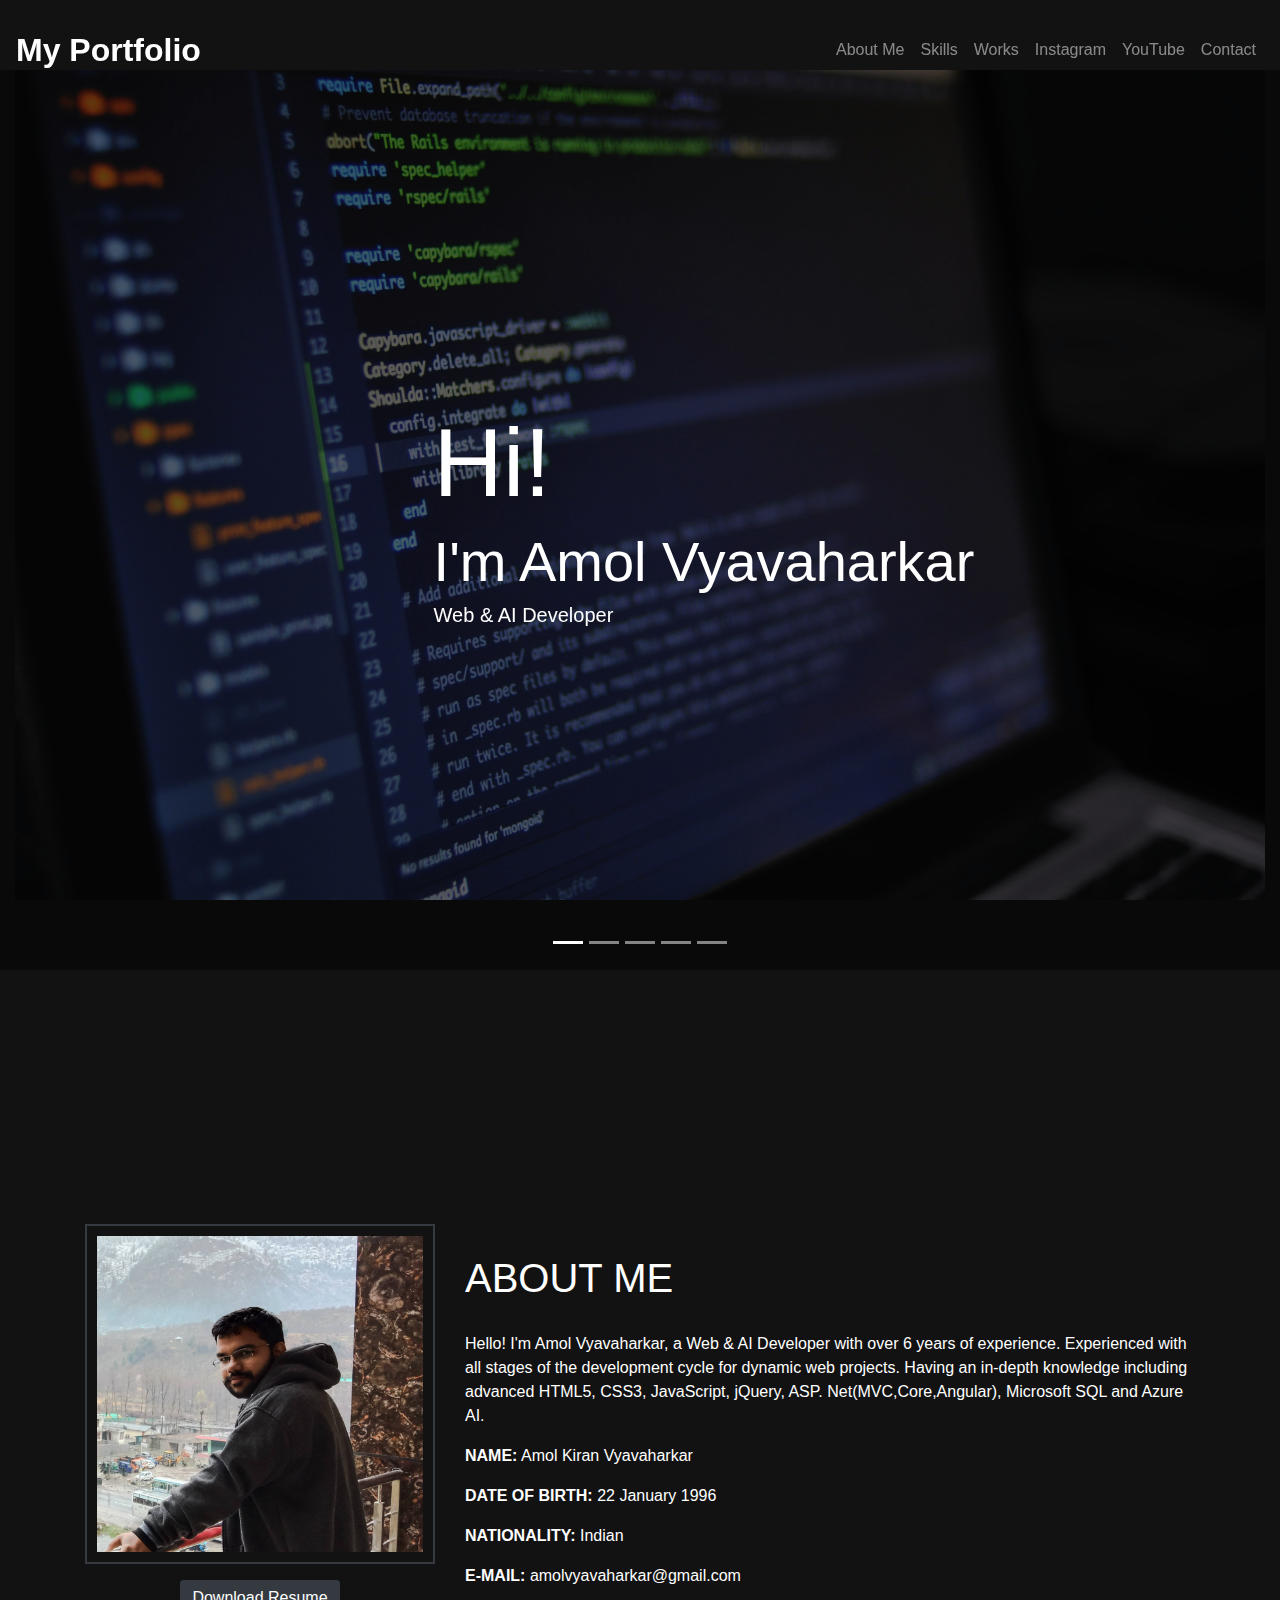
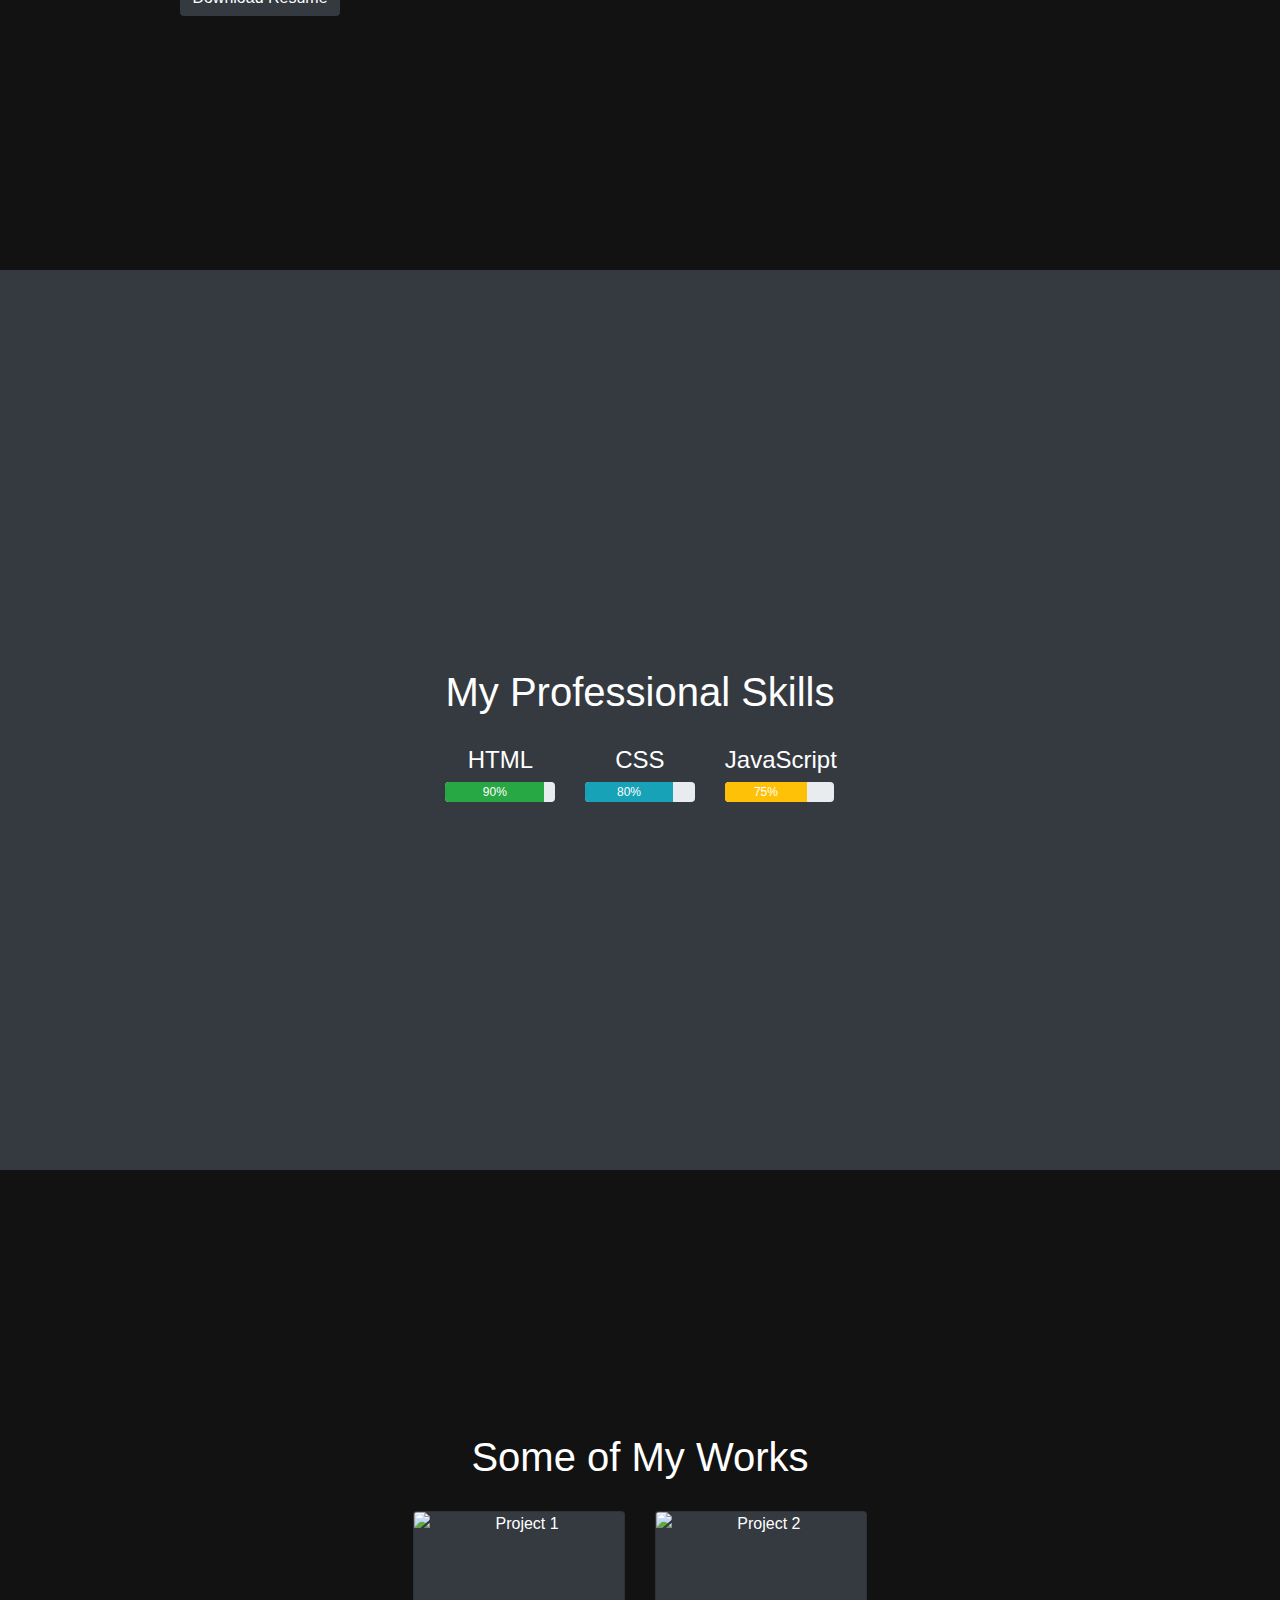
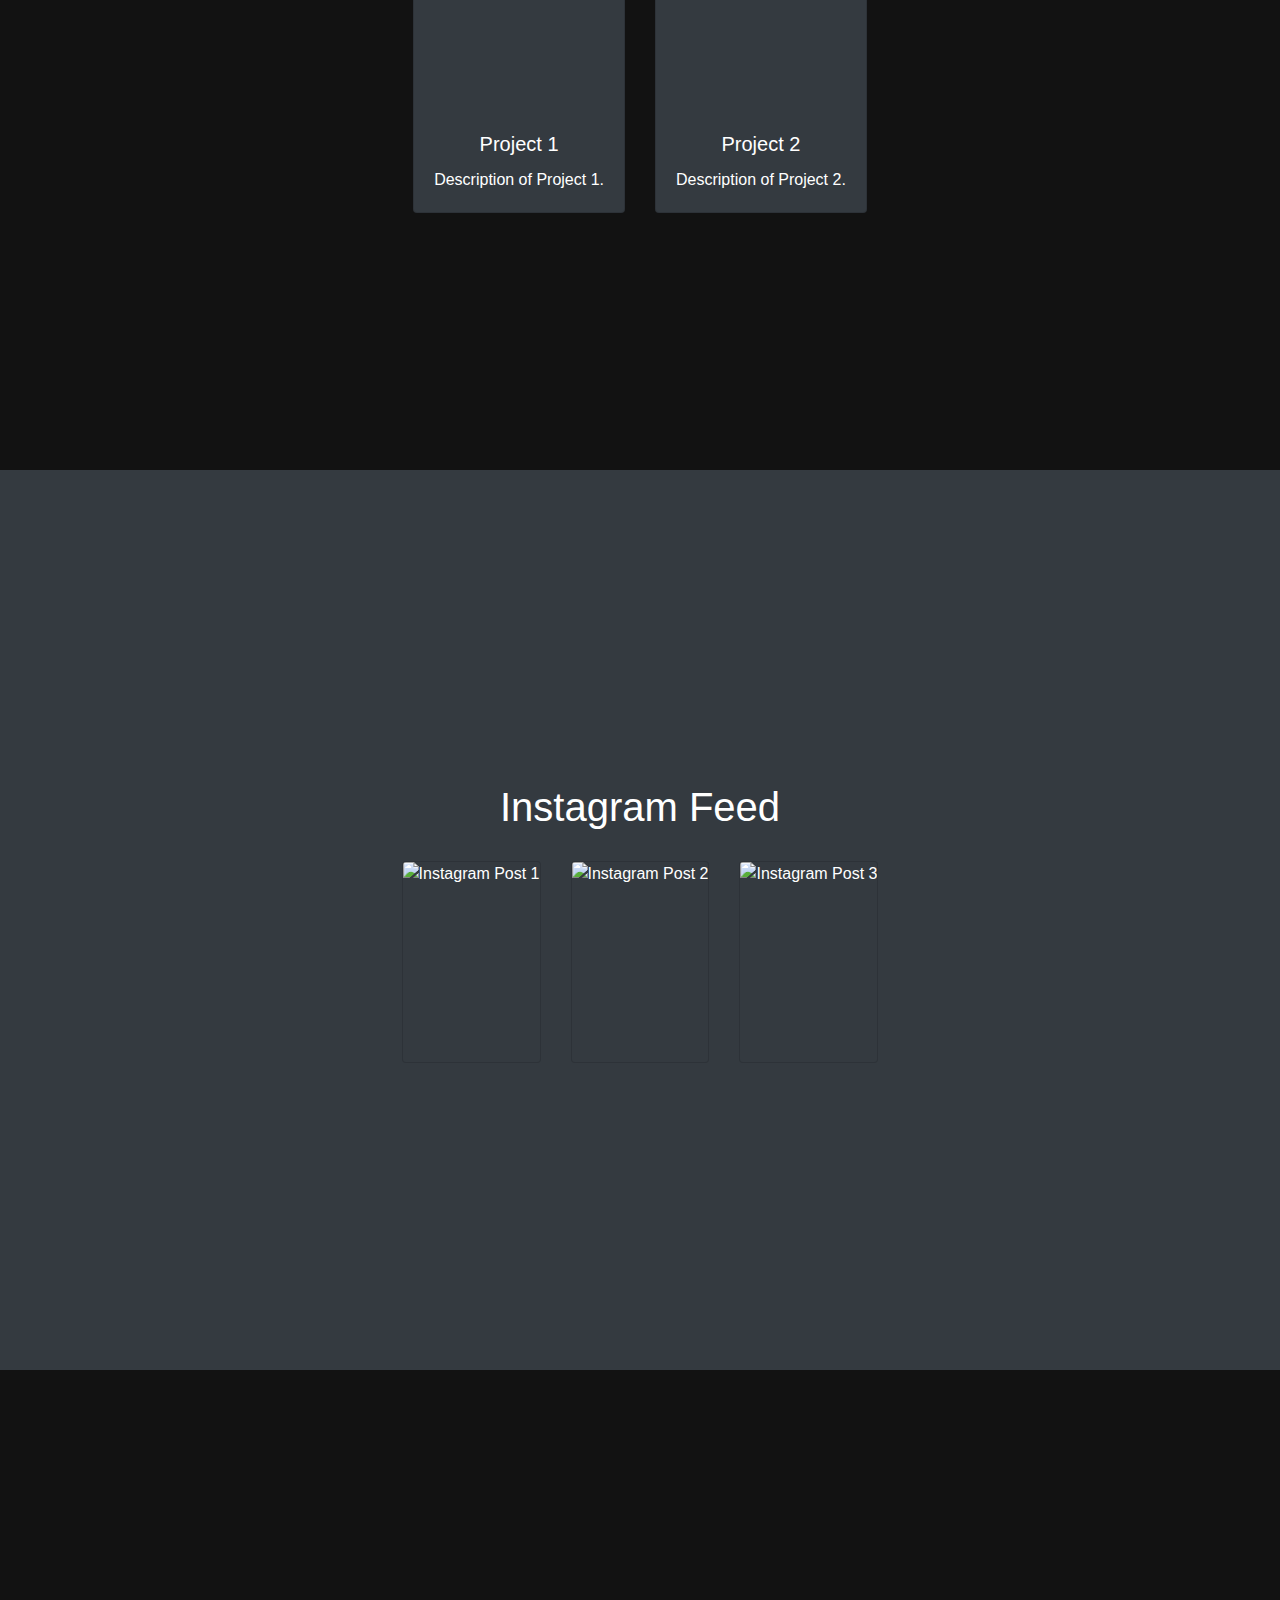
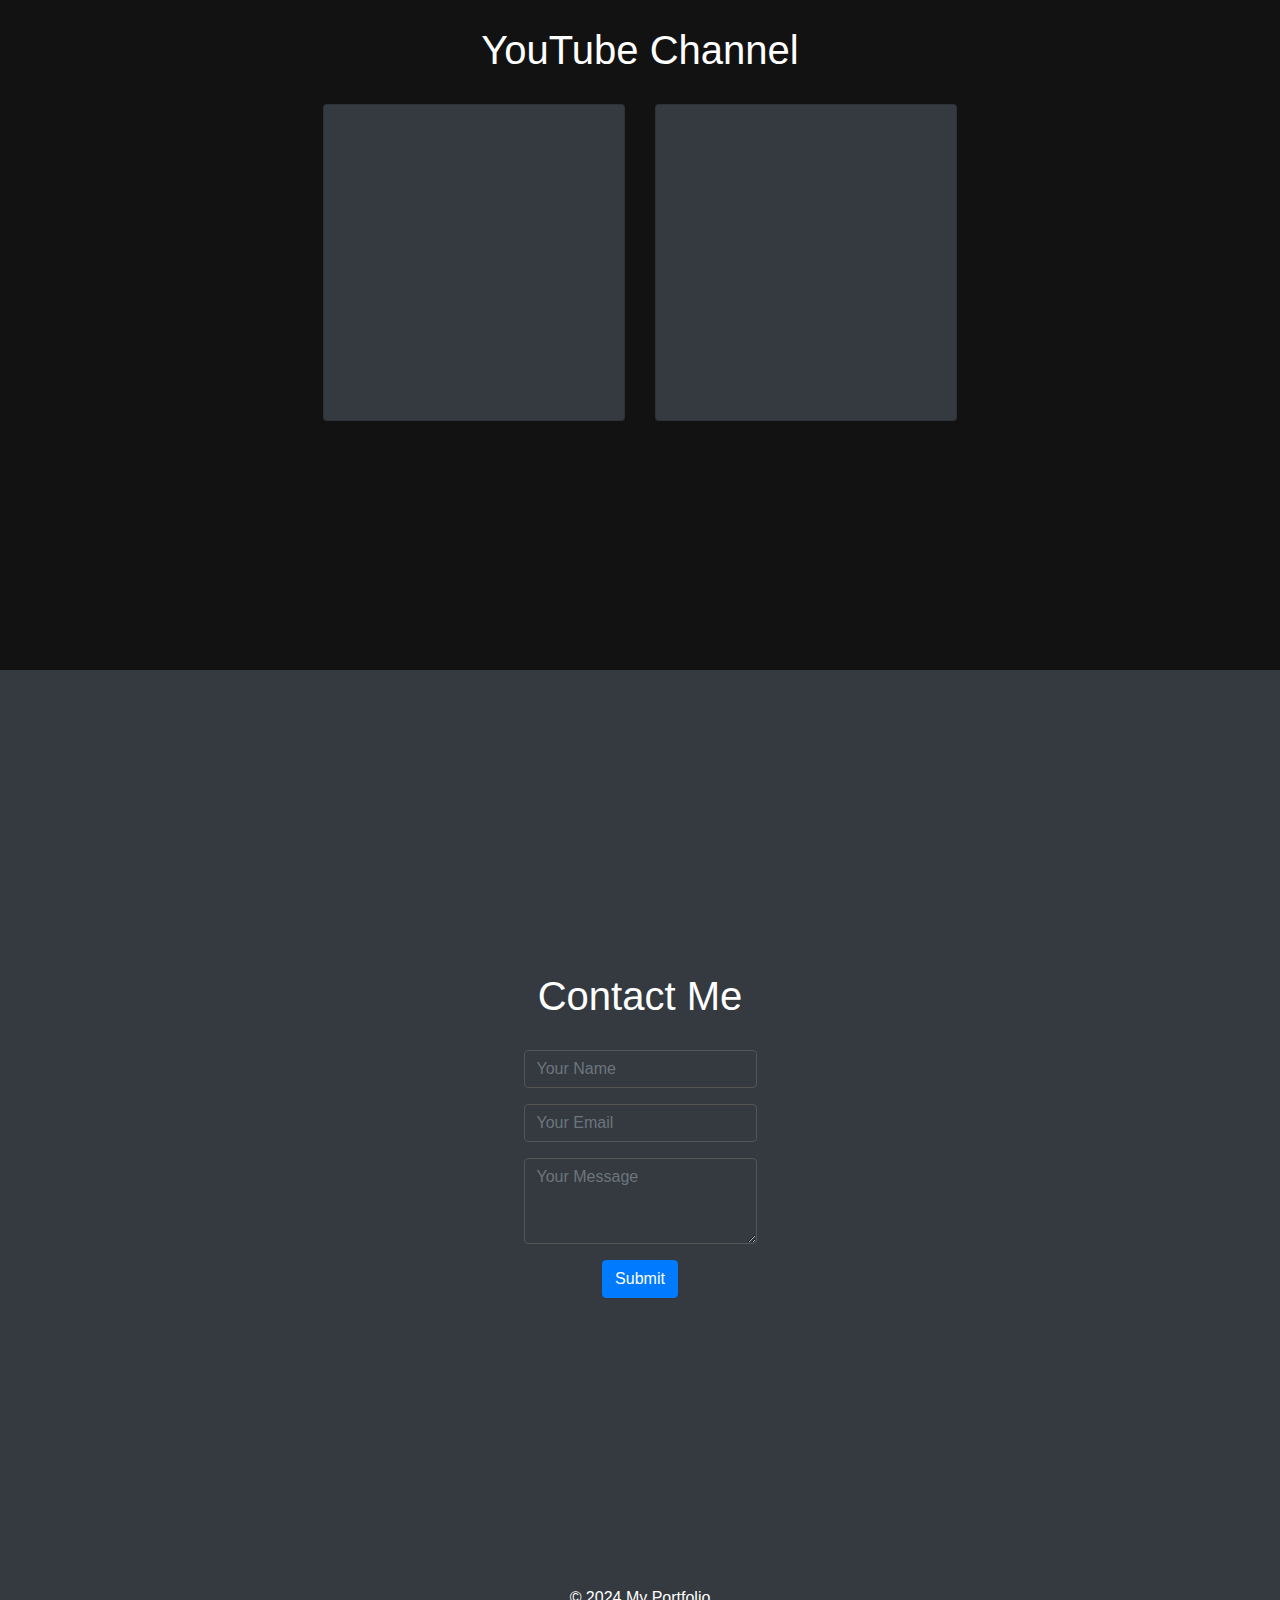
==== index.html @ ba63702b "portfolio init" ====
<!DOCTYPE html>
<html lang="en">
<head>
    <meta charset="UTF-8">
    <meta name="viewport" content="width=device-width, initial-scale=1.0">
    <title>Portfolio</title>
    <link rel="stylesheet" href="https://stackpath.bootstrapcdn.com/bootstrap/4.5.2/css/bootstrap.min.css">
    <link rel="stylesheet" href="css/styles.css">
</head>
<body>
    <nav id="navbar" class="navbar navbar-expand-lg navbar-dark fixed-top initial">
        <a class="navbar-brand initial" href="#">My Portfolio</a>
        <button class="navbar-toggler" type="button" data-toggle="collapse" data-target="#navbarNav" aria-controls="navbarNav" aria-expanded="false" aria-label="Toggle navigation">
            <span class="navbar-toggler-icon"></span>
        </button>
        <div class="collapse navbar-collapse" id="navbarNav">
            <ul class="navbar-nav ml-auto">
                <li class="nav-item"><a class="nav-link" href="#about">About Me</a></li>
                <li class="nav-item"><a class="nav-link" href="#skills">Skills</a></li>
                <li class="nav-item"><a class="nav-link" href="#works">Works</a></li>
                <li class="nav-item"><a class="nav-link" href="#instagram">Instagram</a></li>
                <li class="nav-item"><a class="nav-link" href="#youtube">YouTube</a></li>
                <li class="nav-item"><a class="nav-link" href="#contact">Contact</a></li>
            </ul>
        </div>
    </nav>

    <header class="container-fluid d-flex align-items-center text-center vh-100 position-relative">
        <div id="carouselExampleIndicators" class="carousel slide w-100 h-100" data-ride="carousel">
            <ol class="carousel-indicators">
                <li data-target="#carouselExampleIndicators" data-slide-to="0" class="active"></li>
                <li data-target="#carouselExampleIndicators" data-slide-to="1"></li>
                <li data-target="#carouselExampleIndicators" data-slide-to="2"></li>
                <li data-target="#carouselExampleIndicators" data-slide-to="3"></li>
                <li data-target="#carouselExampleIndicators" data-slide-to="4"></li>
            </ol>
            <div class="carousel-inner">
                <div class="carousel-item active">
                    <img src="images/carousel/tech-1.jpg" class="d-block w-100 h-100 zoom opaque" alt="Image 1">
                </div>
                <div class="carousel-item">
                    <img src="images/carousel/tech-2.jpg" class="d-block w-100 h-100 zoom opaque" alt="Image 2">
                </div>
                <div class="carousel-item">
                    <img src="images/carousel/tech-3.jpg" class="d-block w-100 h-100 zoom opaque" alt="Image 3">
                </div>
                <div class="carousel-item">
                    <img src="images/carousel/tech-4.jpg" class="d-block w-100 h-100 zoom opaque" alt="Image 4">
                </div>
                <div class="carousel-item">
                    <img src="images/carousel/tech-5.jpg" class="d-block w-100 h-100 zoom opaque" alt="Image 5">
                </div>
            </div>
        </div>
        <div class="overlay">
            <div class="text-left mx-auto">
                <h1 class="display-1">Hi!</h1>
                <h2 class="display-4">I'm Amol Vyavaharkar</h2>
                <h3 class="lead">Web & AI Developer</h3>
            </div>
        </div>
    </header>

    <section id="about" class="container-fluid d-flex align-items-center text-center vh-100">
        <div class="container d-flex align-items-center">
            <div class="row">
                <div class="col-md-4 text-center">
                    <div class="profile-img">
                        <img src="images/amol.jpg" alt="Profile Image" class="img-fluid">
                    </div><br>
                    <a href="#" class="btn btn-primary mt-3">Download Resume</a>
                </div>
                <div class="col-md-8">
                    <h2 class="section-title text-left">ABOUT ME</h2>
                    <p class="text-left">Hello! I'm Amol Vyavaharkar, a Web & AI Developer with over 6 years of experience. Experienced with all stages of the development cycle for dynamic web projects. Having an in-depth knowledge including advanced HTML5, CSS3, JavaScript, jQuery, ASP. Net(MVC,Core,Angular), Microsoft SQL and Azure AI.</p>
                    <div class="text-left">
                        <p><strong>NAME:</strong> Amol Kiran Vyavaharkar</p>
                        <p><strong>DATE OF BIRTH:</strong> 22 January 1996</p>
                        <p><strong>NATIONALITY:</strong> Indian</p>
                        <p><strong>E-MAIL:</strong> amolvyavaharkar@gmail.com</p>
                    </div>
                </div>
            </div>
        </div>
    </section>

    <section id="skills" class="container-fluid d-flex align-items-center text-center vh-100 bg-dark text-white">
        <div class="mx-auto">
            <h2 class="section-title">My Professional Skills</h2>
            <div class="row">
                <div class="col-md-4">
                    <h4>HTML</h4>
                    <div class="progress">
                        <div class="progress-bar bg-success" role="progressbar" style="width: 90%;" aria-valuenow="90" aria-valuemin="0" aria-valuemax="100">90%</div>
                    </div>
                </div>
                <div class="col-md-4">
                    <h4>CSS</h4>
                    <div class="progress">
                        <div class="progress-bar bg-info" role="progressbar" style="width: 80%;" aria-valuenow="80" aria-valuemin="0" aria-valuemax="100">80%</div>
                    </div>
                </div>
                <div class="col-md-4">
                    <h4>JavaScript</h4>
                    <div class="progress">
                        <div class="progress-bar bg-warning" role="progressbar" style="width: 75%;" aria-valuenow="75" aria-valuemin="0" aria-valuemax="100">75%</div>
                    </div>
                </div>
            </div>
        </div>
    </section>

    <section id="works" class="container-fluid d-flex align-items-center text-center vh-100">
        <div class="mx-auto">
            <h2 class="section-title">Some of My Works</h2>
            <div class="row">
                <div class="col-md-6">
                    <div class="card bg-dark text-white mb-4">
                        <img src="project1.jpg" class="card-img-top" alt="Project 1">
                        <div class="card-body">
                            <h5 class="card-title">Project 1</h5>
                            <p class="card-text">Description of Project 1.</p>
                        </div>
                    </div>
                </div>
                <div class="col-md-6">
                    <div class="card bg-dark text-white mb-4">
                        <img src="project2.jpg" class="card-img-top" alt="Project 2">
                        <div class="card-body">
                            <h5 class="card-title">Project 2</h5>
                            <p class="card-text">Description of Project 2.</p>
                        </div>
                    </div>
                </div>
            </div>
        </div>
    </section>

    <section id="instagram" class="container-fluid d-flex align-items-center text-center vh-100 bg-dark text-white">
        <div class="mx-auto">
            <h2 class="section-title">Instagram Feed</h2>
            <div class="row">
                <div class="col-md-4">
                    <div class="card bg-dark text-white mb-4">
                        <img src="instagram1.jpg" class="card-img-top" alt="Instagram Post 1">
                    </div>
                </div>
                <div class="col-md-4">
                    <div class="card bg-dark text-white mb-4">
                        <img src="instagram2.jpg" class="card-img-top" alt="Instagram Post 2">
                    </div>
                </div>
                <div class="col-md-4">
                    <div class="card bg-dark text-white mb-4">
                        <img src="instagram3.jpg" class="card-img-top" alt="Instagram Post 3">
                    </div>
                </div>
            </div>
        </div>
    </section>

    <section id="youtube" class="container-fluid d-flex align-items-center text-center vh-100">
        <div class="mx-auto">
            <h2 class="section-title">YouTube Channel</h2>
            <div class="row">
                <div class="col-md-6">
                    <div class="card bg-dark text-white mb-4">
                        <iframe width="100%" height="315" src="https://www.youtube.com/embed/videoid1" frameborder="0" allowfullscreen></iframe>
                    </div>
                </div>
                <div class="col-md-6">
                    <div class="card bg-dark text-white mb-4">
                        <iframe width="100%" height="315" src="https://www.youtube.com/embed/videoid2" frameborder="0" allowfullscreen></iframe>
                    </div>
                </div>
            </div>
        </div>
    </section>

    <section id="contact" class="container-fluid d-flex align-items-center text-center vh-100 bg-dark text-white">
        <div class="mx-auto">
            <h2 class="section-title">Contact Me</h2>
            <form id="contact-form">
                <div class="form-group">
                    <input type="text" class="form-control bg-dark text-white" id="name" placeholder="Your Name" required>
                </div>
                <div class="form-group">
                    <input type="email" class="form-control bg-dark text-white" id="email" placeholder="Your Email" required>
                </div>
                <div class="form-group">
                    <textarea class="form-control bg-dark text-white" id="message" rows="3" placeholder="Your Message" required></textarea>
                </div>
                <button type="submit" class="btn btn-primary">Submit</button>
            </form>
        </div>
    </section>

    <footer class="text-center py-3 bg-dark text-white">
        &copy; 2024 My Portfolio
    </footer>

    <script src="https://code.jquery.com/jquery-3.5.1.min.js"></script>
    <script src="https://cdn.jsdelivr.net/npm/@popperjs/core@2.5.3/dist/umd/popper.min.js"></script>
    <script src="https://stackpath.bootstrapcdn.com/bootstrap/4.5.2/js/bootstrap.min.js"></script>
    <script src="scripts/scripts.js"></script>
</body>
</html>
---- css/styles.css ----
body {
    font-family: 'Segoe UI', Tahoma, Geneva, Verdana, sans-serif;
    background-color: #121212;
    color: #ffffff;
    margin-top: 70px; /* offset for fixed navbar */
}

.navbar {
    transition: all 0.5s ease;
}

.navbar-brand {
    font-weight: bold;
    transition: all 0.5s ease;
}

.section-title {
    margin-top: 30px;
    margin-bottom: 30px;
    font-size: 2.5em;
}

header {
    position: relative;
    overflow: hidden;
}

.carousel-inner {
    height: 100%;
}

.carousel-item img {
    height: 100%;
    object-fit: cover;
    opacity: 0.8; /* Make the images opaque */
}

.overlay {
    background: rgba(0, 0, 0, 0.5);
    width: 100%;
    height: 100%;
    position: absolute;
    top: 0;
    left: 0;
    display: flex;
    justify-content: center;
    align-items: center;
    padding-left: 10%;
}

.overlay .text-left {
    text-align: left;
}

.zoom {
    animation: zoom 10s infinite;
}

@keyframes zoom {
    0% {
        transform: scale(1);
    }
    50% {
        transform: scale(1.1);
    }
    100% {
        transform: scale(1);
    }
}

.progress {
    height: 20px;
}

.card {
    margin-bottom: 20px;
}

.card-img-top {
    height: 200px;
    object-fit: cover;
}

.form-control {
    border: 1px solid #555;
}

footer {
    background-color: #000000;
}

@media (max-width: 768px) {
    .section-title {
        font-size: 2em;
    }

    header {
        padding: 4rem 1rem;
    }

    .card-img-top {
        height: auto;
    }

    .carousel-item img {
        height: auto;
    }

    .overlay {
        padding-left: 5%;
    }

    .overlay .text-left {
        text-align: center;
    }
}

/* Initial state of the navbar */
.navbar.initial {
    background-color: transparent;
    height: 100px;
}

/* Scrolled state of the navbar */
.navbar.scrolled {
    background-color: black;
    height: 56px;
}

.navbar-brand.initial {
    font-size: 2rem;
}

.navbar-brand.scrolled {
    font-size: 1.25rem;
}

/* About me section */
#about .profile-img {
    border: 2px solid #343a40; /* Green border */
    padding: 10px;
    display: inline-block;
}

#about .profile-img img {
    /* border-radius: 50%; */
}

#about .btn-primary {
    background-color: #343a40; /* Green background */
    border: none;
}
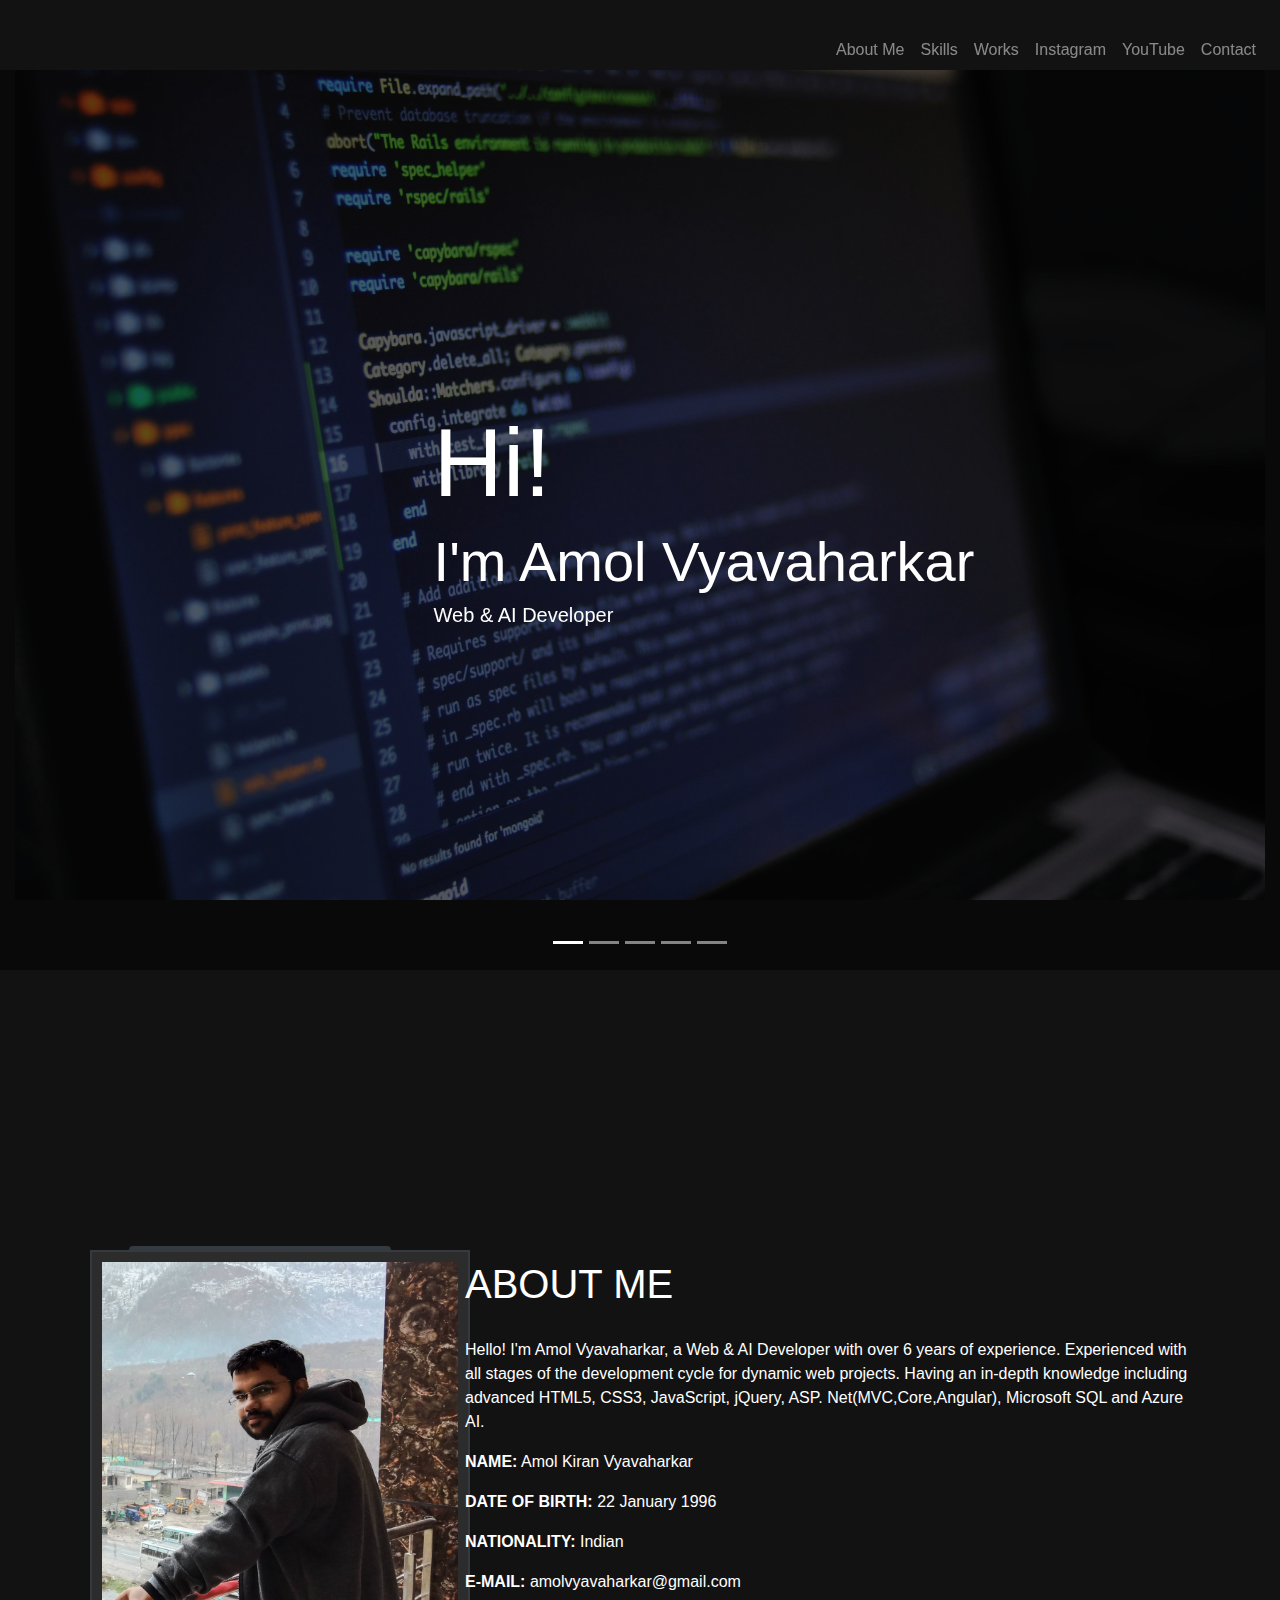
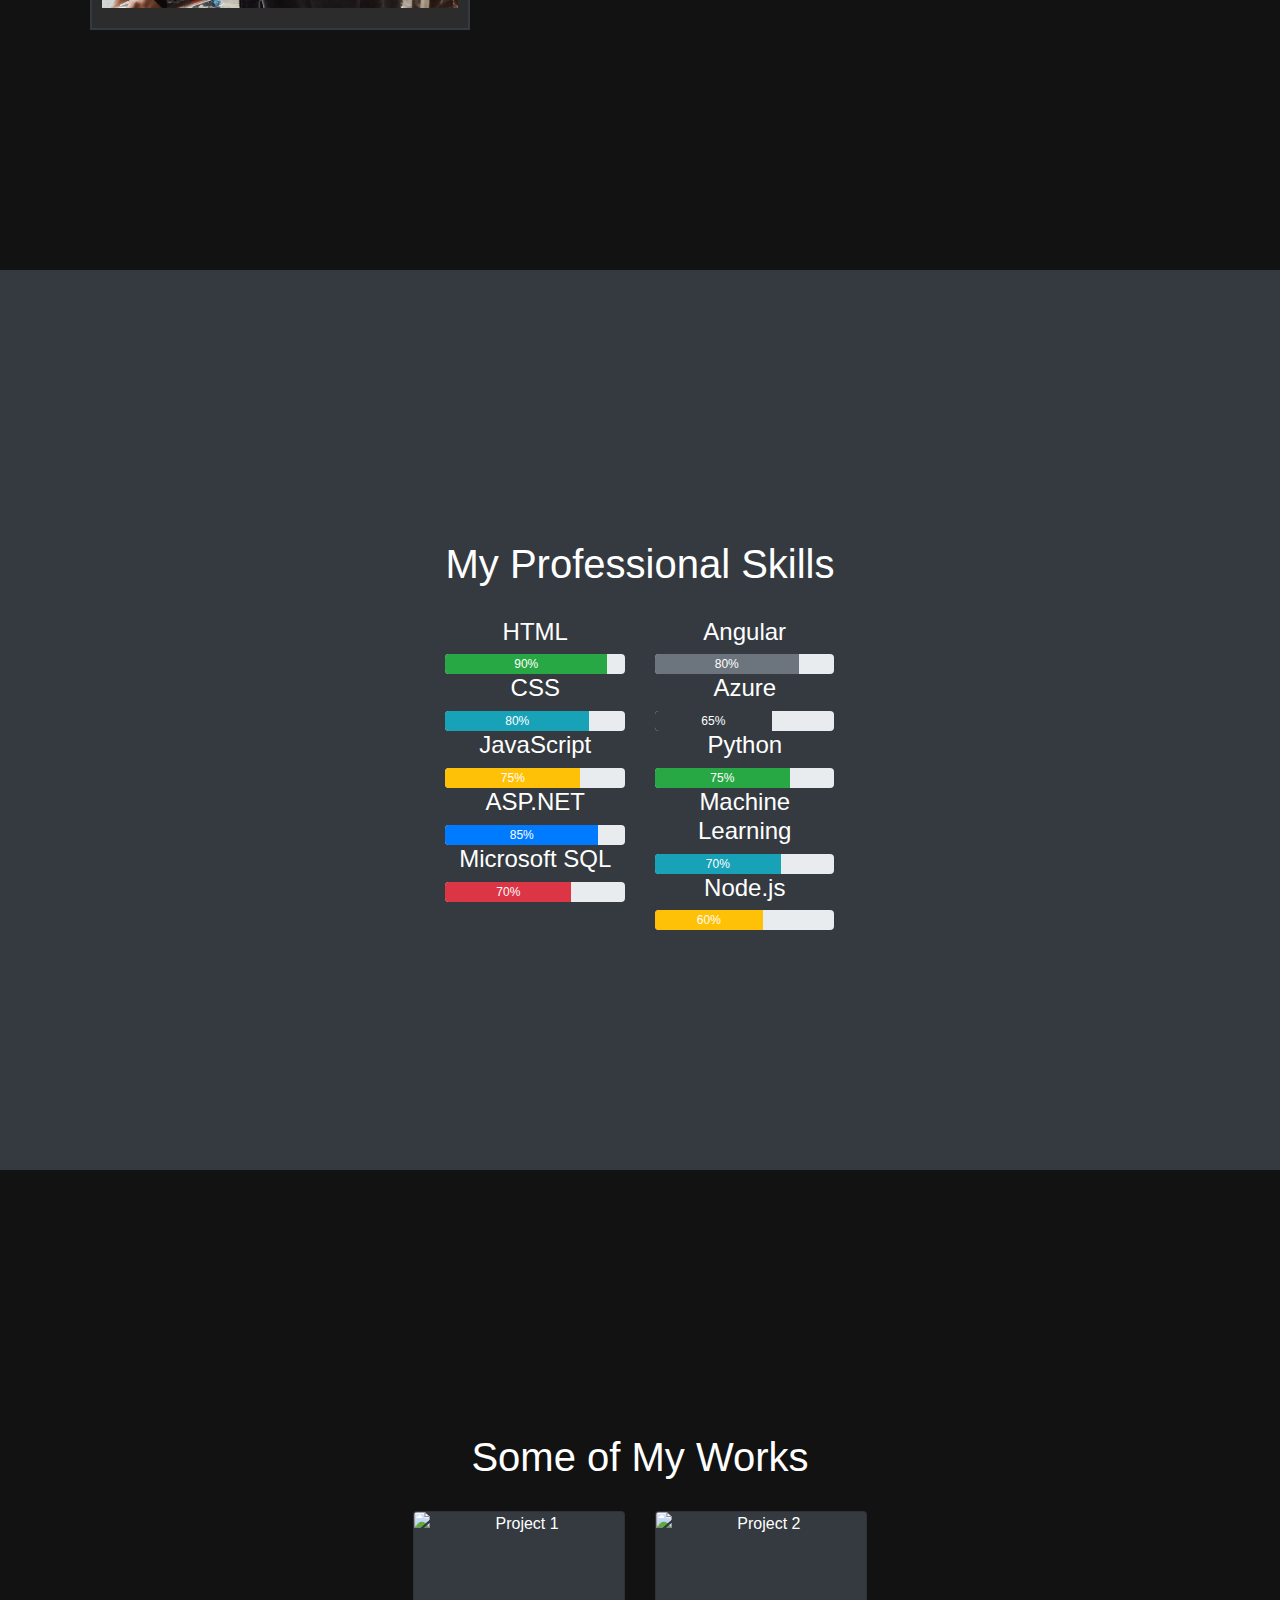
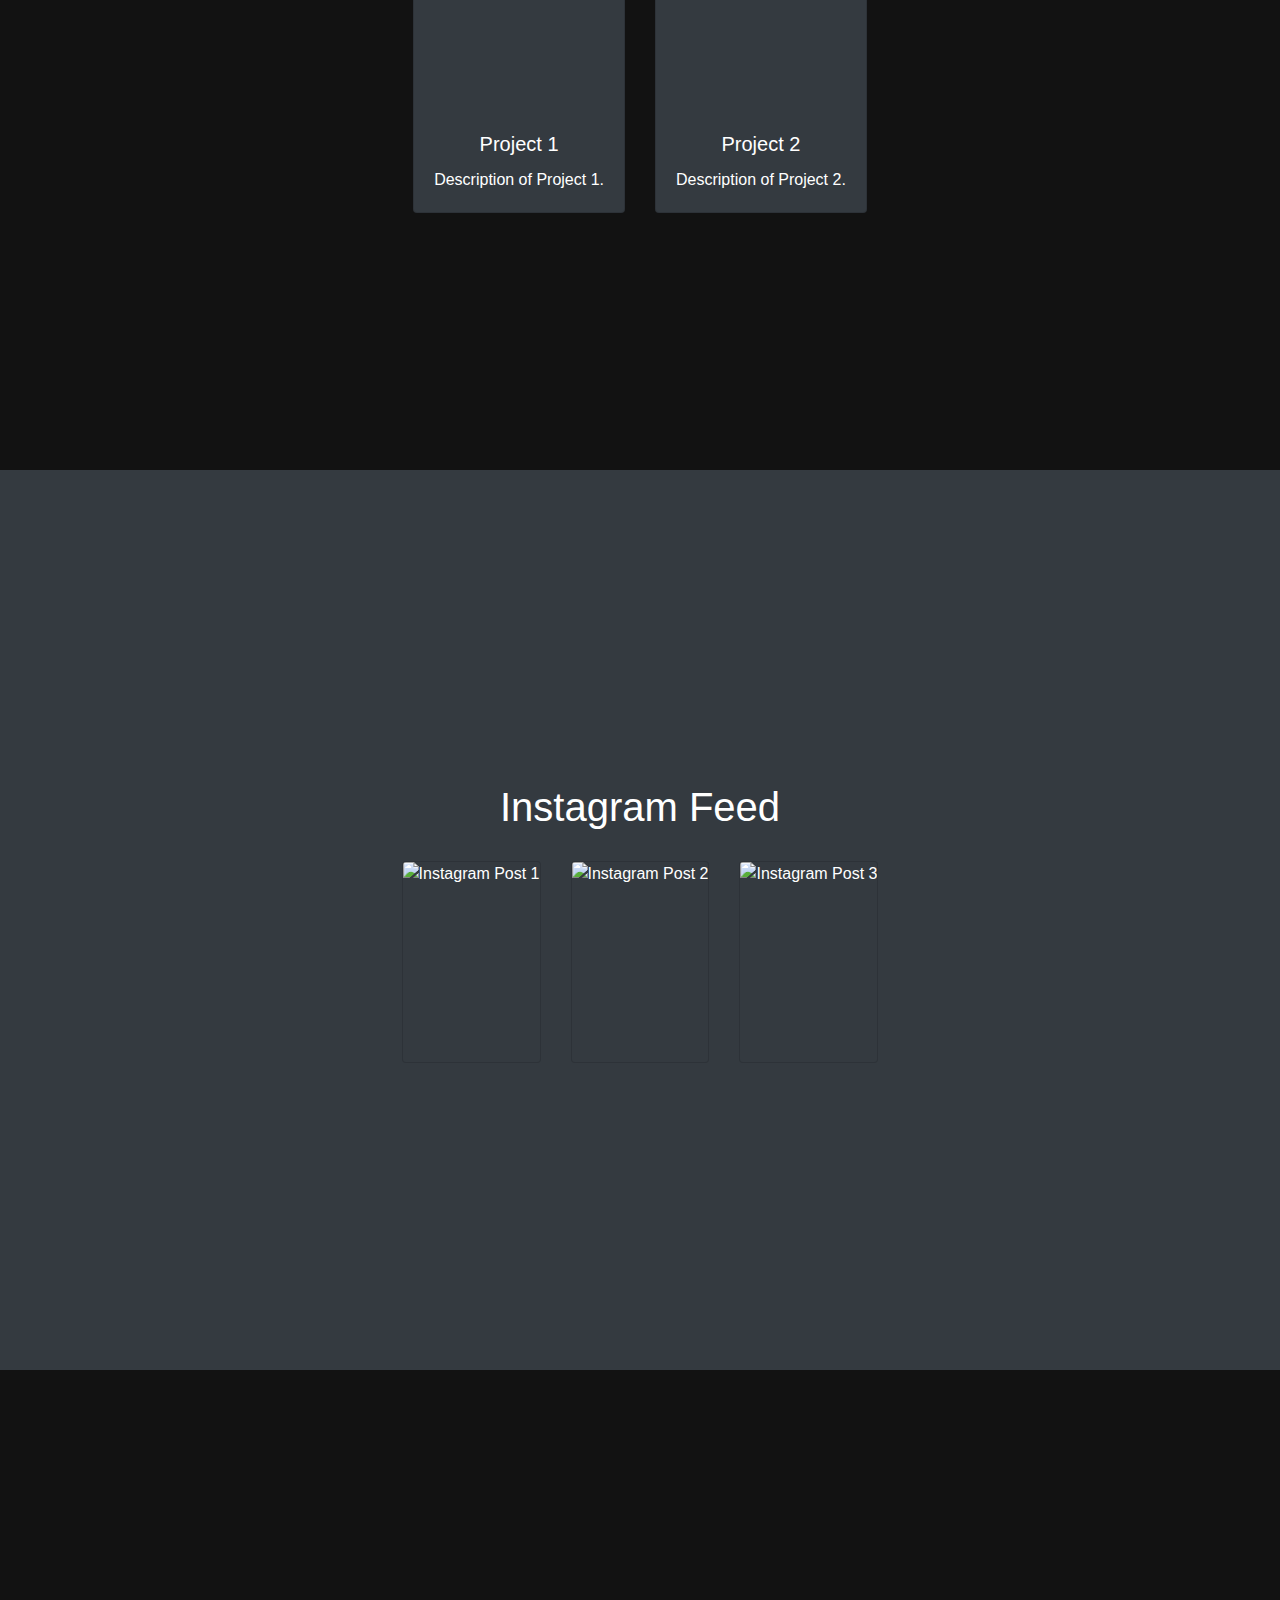
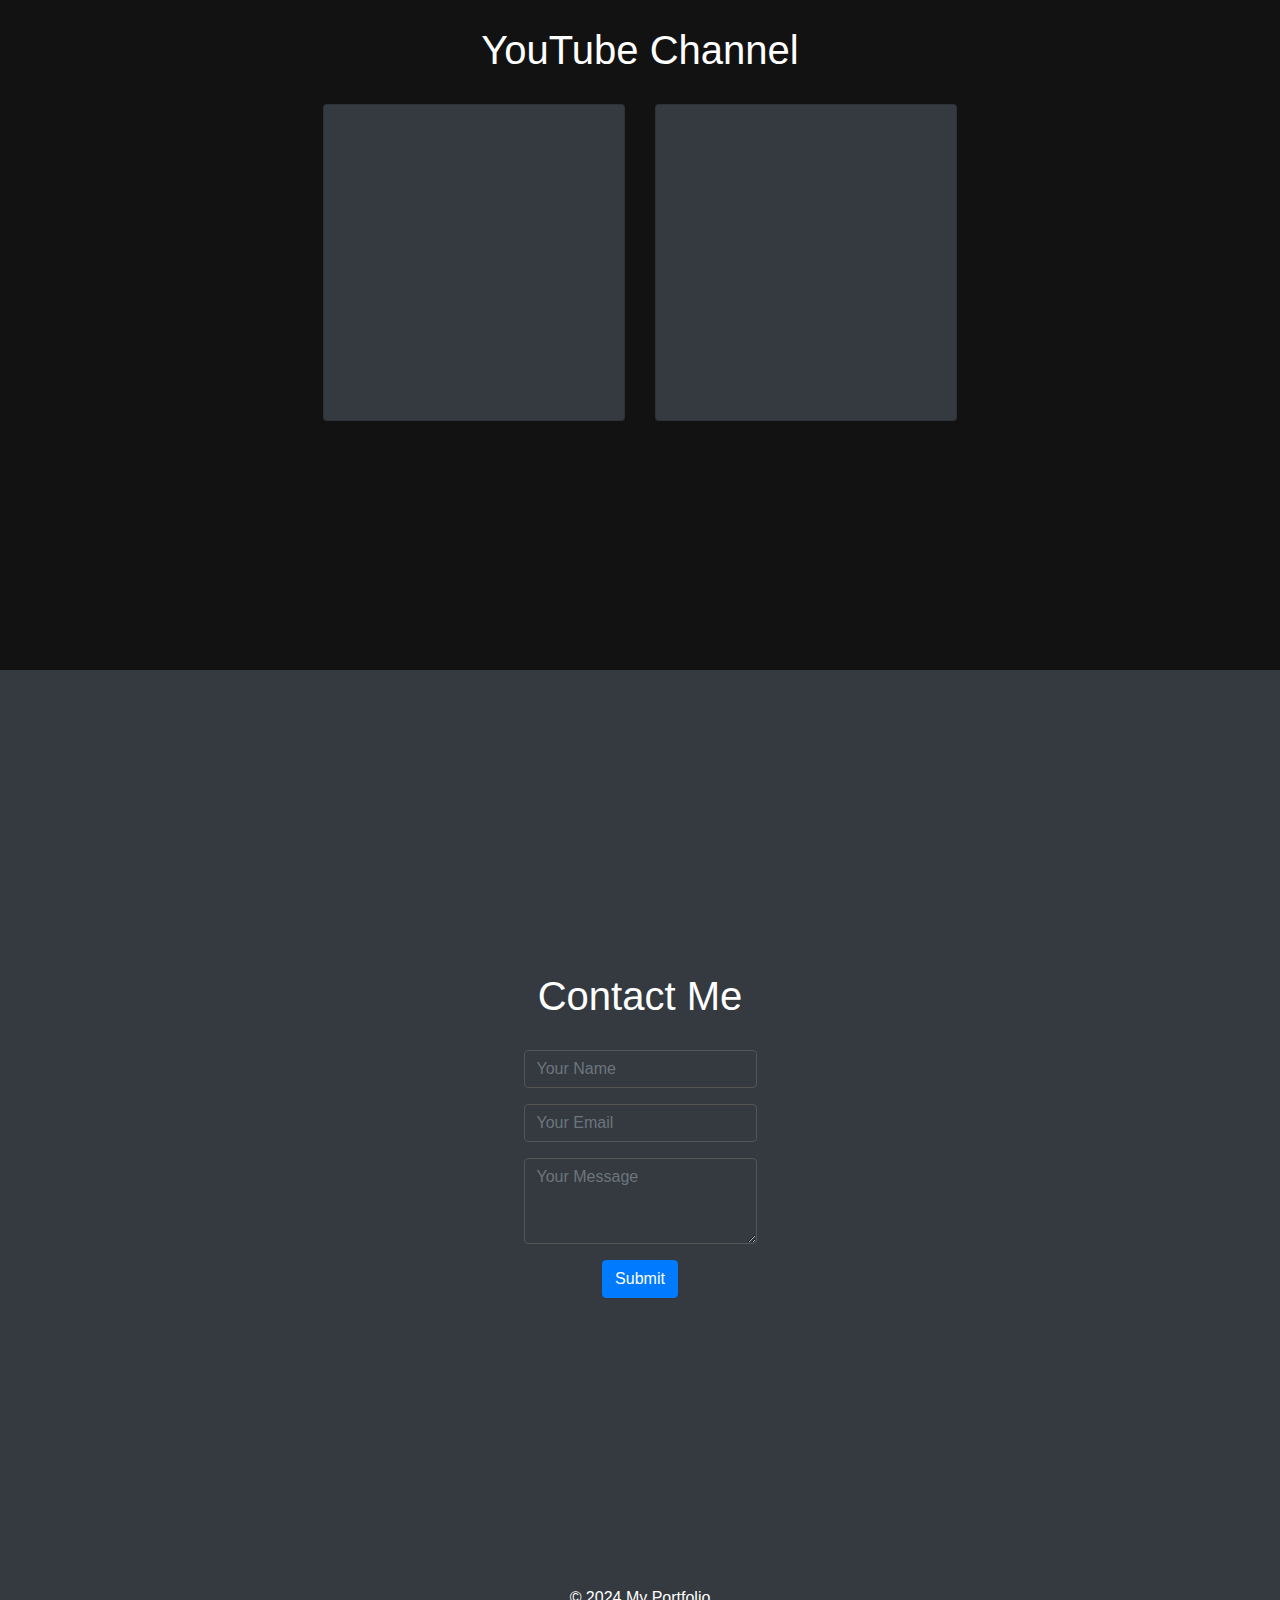
==== commit f5503c8a: "header name and back to top" ====
--- a/index.html
+++ b/index.html
@@ -9,7 +9,6 @@
 </head>
 <body>
     <nav id="navbar" class="navbar navbar-expand-lg navbar-dark fixed-top initial">
-        <a class="navbar-brand initial" href="#">My Portfolio</a>
         <button class="navbar-toggler" type="button" data-toggle="collapse" data-target="#navbarNav" aria-controls="navbarNav" aria-expanded="false" aria-label="Toggle navigation">
             <span class="navbar-toggler-icon"></span>
         </button>
@@ -25,6 +24,8 @@
         </div>
     </nav>
 
+    <a href="#" class="back-to-top" id="back-to-top"><span>&#8679;</span></a>
+
     <header class="container-fluid d-flex align-items-center text-center vh-100 position-relative">
         <div id="carouselExampleIndicators" class="carousel slide w-100 h-100" data-ride="carousel">
             <ol class="carousel-indicators">
@@ -64,11 +65,13 @@
     <section id="about" class="container-fluid d-flex align-items-center text-center vh-100">
         <div class="container d-flex align-items-center">
             <div class="row">
-                <div class="col-md-4 text-center">
-                    <div class="profile-img">
-                        <img src="images/amol.jpg" alt="Profile Image" class="img-fluid">
-                    </div><br>
-                    <a href="#" class="btn btn-primary mt-3">Download Resume</a>
+                <div class="col-md-4 text-center position-relative">
+                    <div class="profile-background">
+                        <div class="profile-img">
+                            <img src="images/amol.jpg" alt="Profile Image" class="img-fluid">
+                        </div>
+                    </div>
+                    <a href="#" class="btn btn-primary mt-3 download-resume-btn">Download Resume</a>
                 </div>
                 <div class="col-md-8">
                     <h2 class="section-title text-left">ABOUT ME</h2>
@@ -88,22 +91,48 @@
         <div class="mx-auto">
             <h2 class="section-title">My Professional Skills</h2>
             <div class="row">
-                <div class="col-md-4">
+                <div class="col-md-6">
                     <h4>HTML</h4>
                     <div class="progress">
                         <div class="progress-bar bg-success" role="progressbar" style="width: 90%;" aria-valuenow="90" aria-valuemin="0" aria-valuemax="100">90%</div>
                     </div>
-                </div>
-                <div class="col-md-4">
                     <h4>CSS</h4>
                     <div class="progress">
                         <div class="progress-bar bg-info" role="progressbar" style="width: 80%;" aria-valuenow="80" aria-valuemin="0" aria-valuemax="100">80%</div>
                     </div>
-                </div>
-                <div class="col-md-4">
                     <h4>JavaScript</h4>
                     <div class="progress">
                         <div class="progress-bar bg-warning" role="progressbar" style="width: 75%;" aria-valuenow="75" aria-valuemin="0" aria-valuemax="100">75%</div>
+                    </div>
+                    <h4>ASP.NET</h4>
+                    <div class="progress">
+                        <div class="progress-bar bg-primary" role="progressbar" style="width: 85%;" aria-valuenow="85" aria-valuemin="0" aria-valuemax="100">85%</div>
+                    </div>
+                    <h4>Microsoft SQL</h4>
+                    <div class="progress">
+                        <div class="progress-bar bg-danger" role="progressbar" style="width: 70%;" aria-valuenow="70" aria-valuemin="0" aria-valuemax="100">70%</div>
+                    </div>
+                </div>
+                <div class="col-md-6">
+                    <h4>Angular</h4>
+                    <div class="progress">
+                        <div class="progress-bar bg-secondary" role="progressbar" style="width: 80%;" aria-valuenow="80" aria-valuemin="0" aria-valuemax="100">80%</div>
+                    </div>
+                    <h4>Azure</h4>
+                    <div class="progress">
+                        <div class="progress-bar bg-dark" role="progressbar" style="width: 65%;" aria-valuenow="65" aria-valuemin="0" aria-valuemax="100">65%</div>
+                    </div>
+                    <h4>Python</h4>
+                    <div class="progress">
+                        <div class="progress-bar bg-success" role="progressbar" style="width: 75%;" aria-valuenow="75" aria-valuemin="0" aria-valuemax="100">75%</div>
+                    </div>
+                    <h4>Machine Learning</h4>
+                    <div class="progress">
+                        <div class="progress-bar bg-info" role="progressbar" style="width: 70%;" aria-valuenow="70" aria-valuemin="0" aria-valuemax="100">70%</div>
+                    </div>
+                    <h4>Node.js</h4>
+                    <div class="progress">
+                        <div class="progress-bar bg-warning" role="progressbar" style="width: 60%;" aria-valuenow="60" aria-valuemin="0" aria-valuemax="100">60%</div>
                     </div>
                 </div>
             </div>
--- a/css/styles.css
+++ b/css/styles.css
@@ -136,17 +136,56 @@
 }
 
 /* About me section */
+#about .profile-background {
+    background-color: #2c2c2c;
+    position: absolute;
+    top: 20px;
+    left: 20px;
+    width: 100%;
+    height: 100%;
+    border: 2px solid #343a40;
+}
+
 #about .profile-img {
-    border: 2px solid #343a40; /* Green border */
+    position: relative;
+    z-index: 1;
+    width: 100%;
     padding: 10px;
-    display: inline-block;
 }
 
 #about .profile-img img {
-    /* border-radius: 50%; */
+    width: 100%;
 }
 
 #about .btn-primary {
-    background-color: #343a40; /* Green background */
+    background-color: #343a40;
     border: none;
+    font-size: 1.5em;
+    padding: 15px 30px;
+    transition: background-color 0.3s ease;
 }
+
+#about .btn-primary:hover {
+    background-color: #28a745;
+}
+
+/* Back to top button */
+.back-to-top {
+    position: fixed;
+    bottom: 20px;
+    right: 20px;
+    display: none;
+    background-color: #343a40;
+    color: #ffffff;
+    padding: 10px;
+    border-radius: 50%;
+    font-size: 2rem;
+    text-align: center;
+    cursor: pointer;
+    z-index: 1000;
+    transition: background-color 0.3s ease;
+}
+
+.back-to-top:hover {
+    background-color: #28a745;
+}
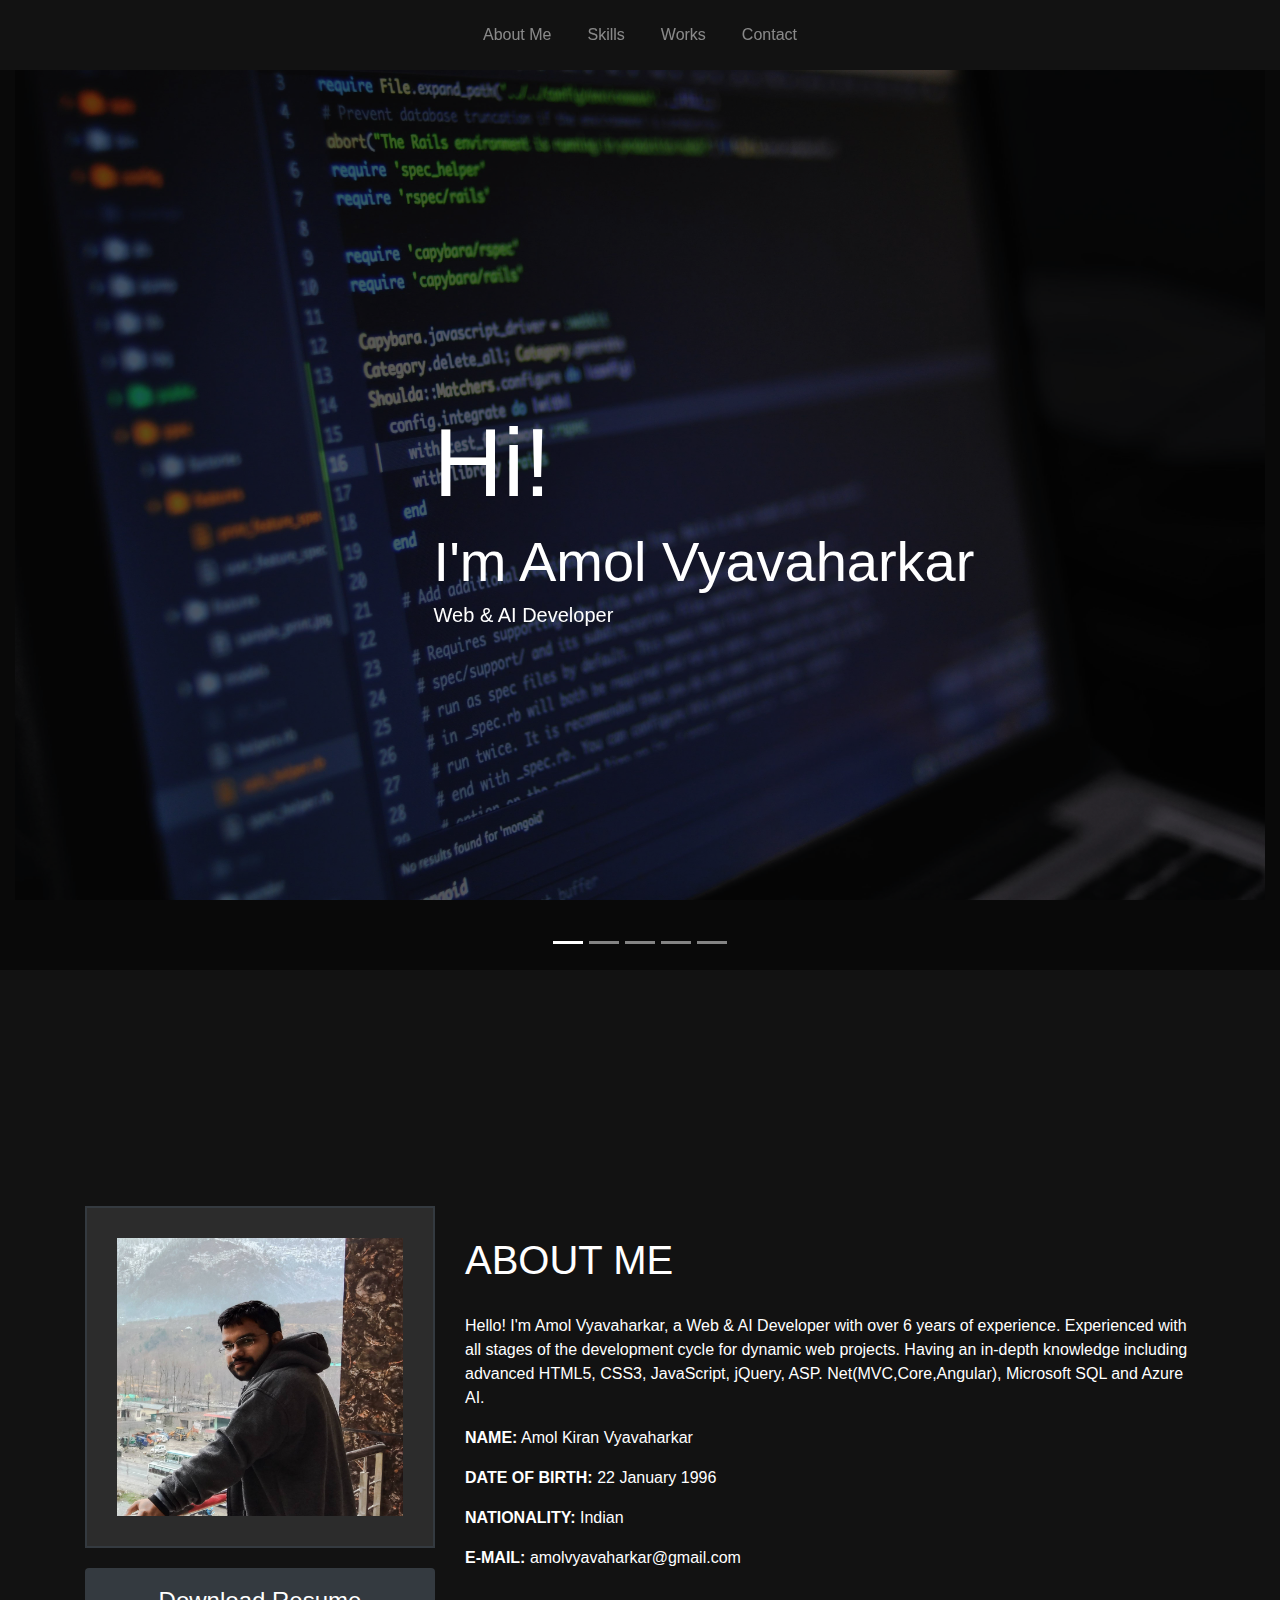
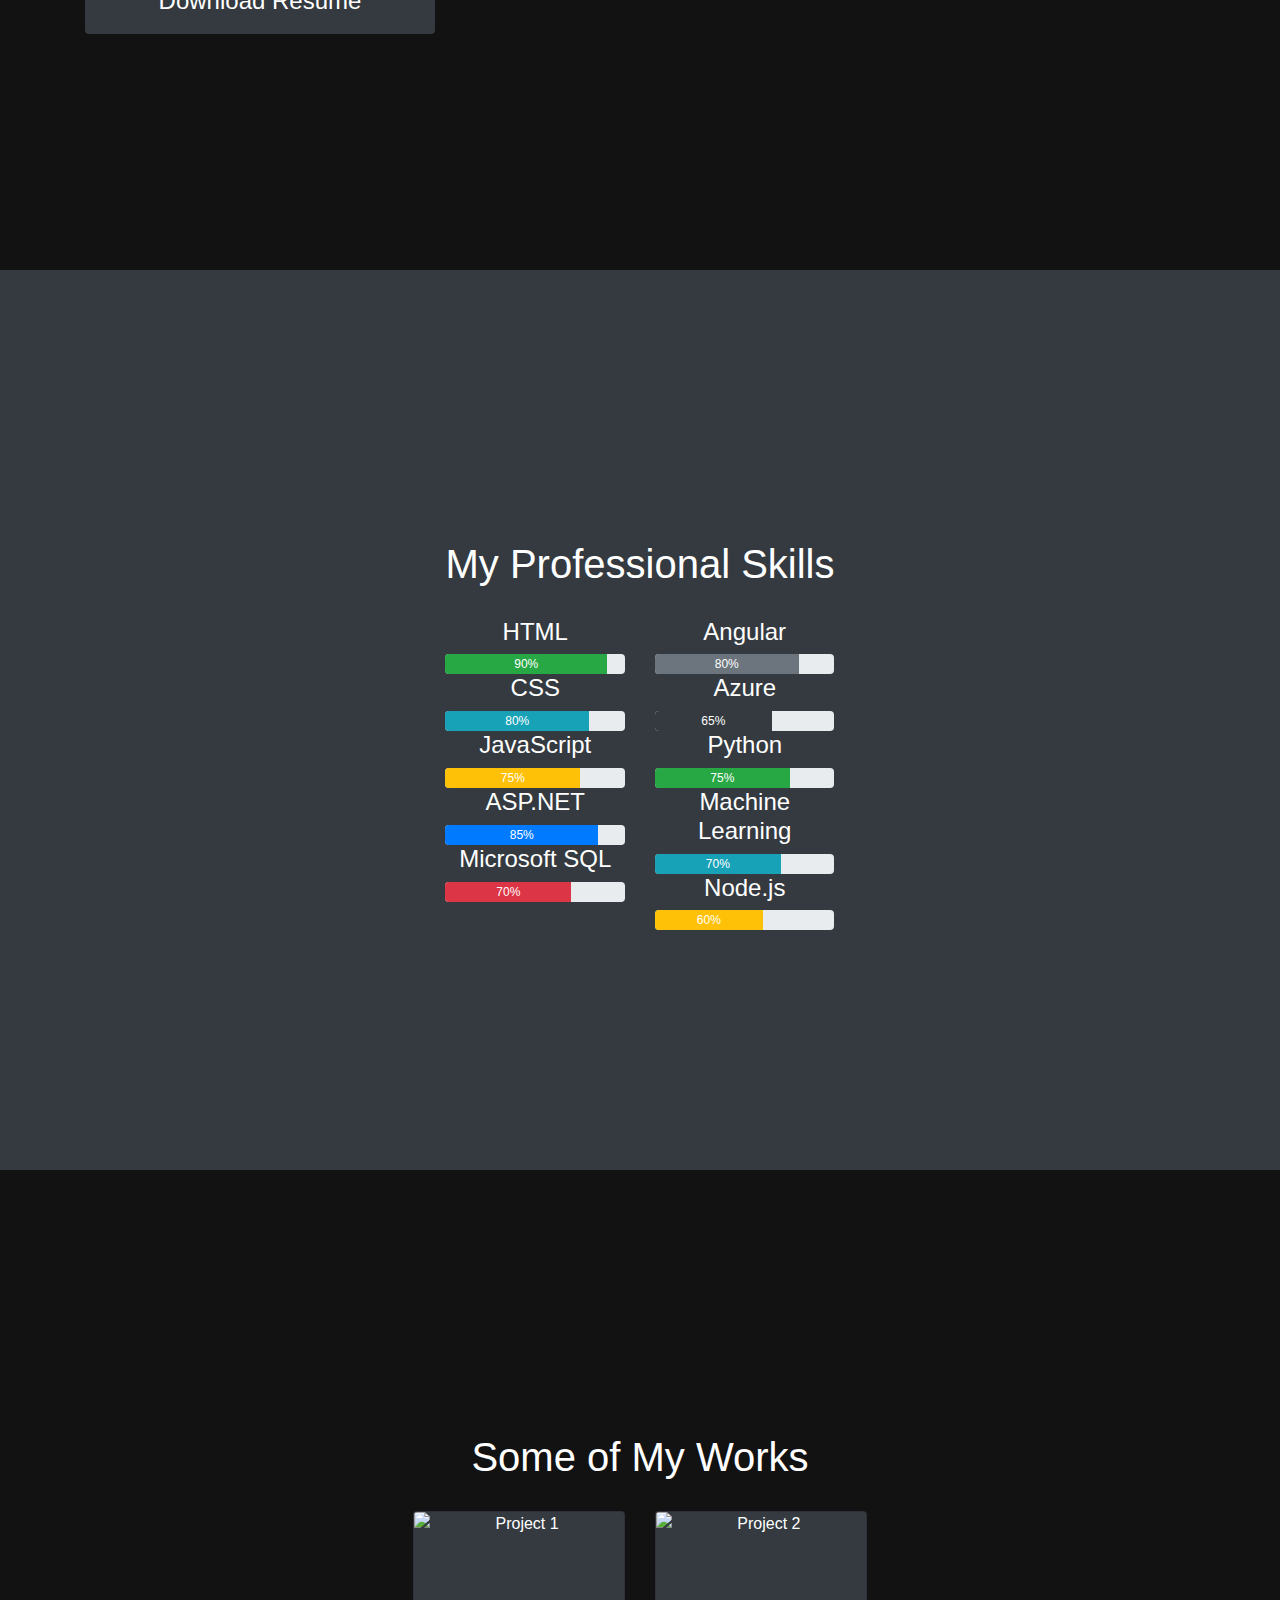
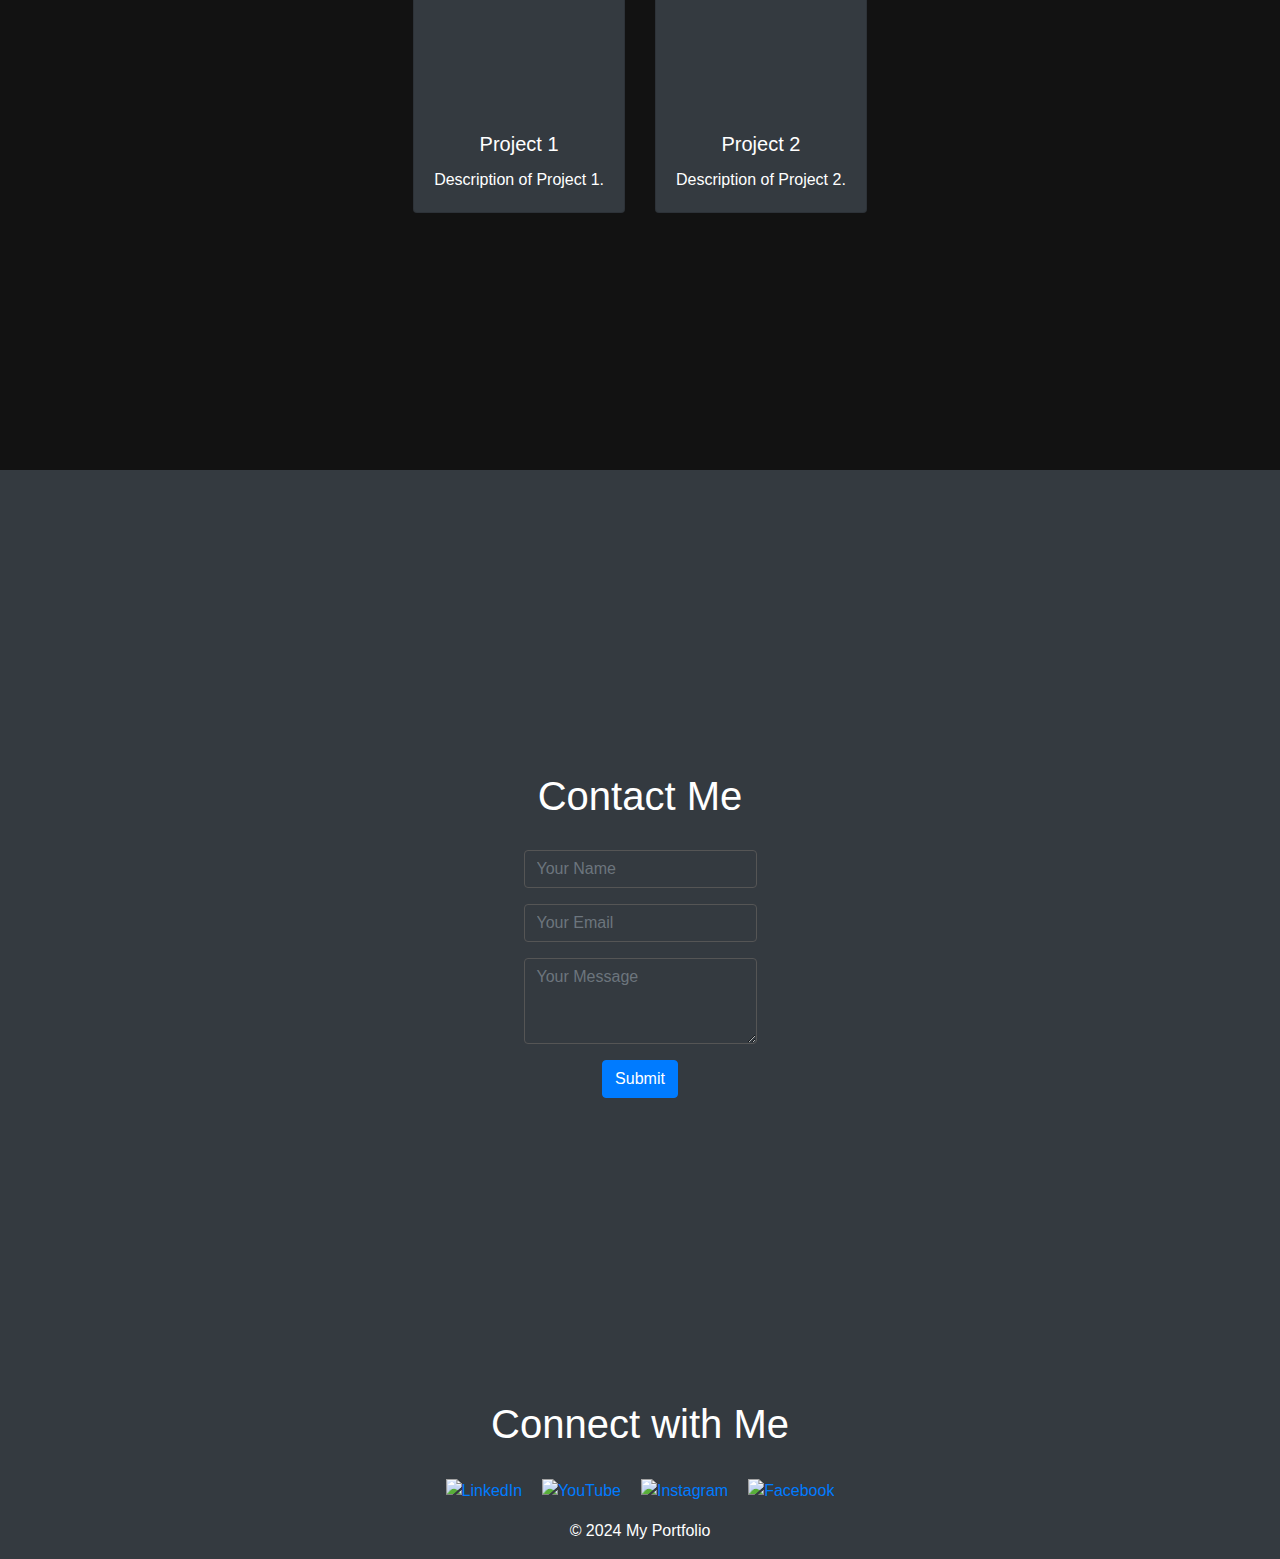
==== commit c36bc478: "more stuff" ====
--- a/index.html
+++ b/index.html
@@ -12,13 +12,11 @@
         <button class="navbar-toggler" type="button" data-toggle="collapse" data-target="#navbarNav" aria-controls="navbarNav" aria-expanded="false" aria-label="Toggle navigation">
             <span class="navbar-toggler-icon"></span>
         </button>
-        <div class="collapse navbar-collapse" id="navbarNav">
-            <ul class="navbar-nav ml-auto">
+        <div class="collapse navbar-collapse justify-content-center" id="navbarNav">
+            <ul class="navbar-nav">
                 <li class="nav-item"><a class="nav-link" href="#about">About Me</a></li>
                 <li class="nav-item"><a class="nav-link" href="#skills">Skills</a></li>
                 <li class="nav-item"><a class="nav-link" href="#works">Works</a></li>
-                <li class="nav-item"><a class="nav-link" href="#instagram">Instagram</a></li>
-                <li class="nav-item"><a class="nav-link" href="#youtube">YouTube</a></li>
                 <li class="nav-item"><a class="nav-link" href="#contact">Contact</a></li>
             </ul>
         </div>
@@ -165,47 +163,6 @@
         </div>
     </section>
 
-    <section id="instagram" class="container-fluid d-flex align-items-center text-center vh-100 bg-dark text-white">
-        <div class="mx-auto">
-            <h2 class="section-title">Instagram Feed</h2>
-            <div class="row">
-                <div class="col-md-4">
-                    <div class="card bg-dark text-white mb-4">
-                        <img src="instagram1.jpg" class="card-img-top" alt="Instagram Post 1">
-                    </div>
-                </div>
-                <div class="col-md-4">
-                    <div class="card bg-dark text-white mb-4">
-                        <img src="instagram2.jpg" class="card-img-top" alt="Instagram Post 2">
-                    </div>
-                </div>
-                <div class="col-md-4">
-                    <div class="card bg-dark text-white mb-4">
-                        <img src="instagram3.jpg" class="card-img-top" alt="Instagram Post 3">
-                    </div>
-                </div>
-            </div>
-        </div>
-    </section>
-
-    <section id="youtube" class="container-fluid d-flex align-items-center text-center vh-100">
-        <div class="mx-auto">
-            <h2 class="section-title">YouTube Channel</h2>
-            <div class="row">
-                <div class="col-md-6">
-                    <div class="card bg-dark text-white mb-4">
-                        <iframe width="100%" height="315" src="https://www.youtube.com/embed/videoid1" frameborder="0" allowfullscreen></iframe>
-                    </div>
-                </div>
-                <div class="col-md-6">
-                    <div class="card bg-dark text-white mb-4">
-                        <iframe width="100%" height="315" src="https://www.youtube.com/embed/videoid2" frameborder="0" allowfullscreen></iframe>
-                    </div>
-                </div>
-            </div>
-        </div>
-    </section>
-
     <section id="contact" class="container-fluid d-flex align-items-center text-center vh-100 bg-dark text-white">
         <div class="mx-auto">
             <h2 class="section-title">Contact Me</h2>
@@ -221,6 +178,18 @@
                 </div>
                 <button type="submit" class="btn btn-primary">Submit</button>
             </form>
+        </div>
+    </section>
+
+    <section id="social" class="container-fluid d-flex align-items-center text-center bg-dark text-white">
+        <div class="mx-auto">
+            <h2 class="section-title">Connect with Me</h2>
+            <div class="social-icons">
+                <a href="https://www.linkedin.com/in/amol-vyavaharkar" target="_blank"><img src="images/linkedin-icon.png" alt="LinkedIn" class="social-icon"></a>
+                <a href="https://www.youtube.com/channel/UCxyz" target="_blank"><img src="images/youtube-icon.png" alt="YouTube" class="social-icon"></a>
+                <a href="https://www.instagram.com/amol_vyavaharkar" target="_blank"><img src="images/instagram-icon.png" alt="Instagram" class="social-icon"></a>
+                <a href="https://www.facebook.com/amol.vyavaharkar" target="_blank"><img src="images/facebook-icon.png" alt="Facebook" class="social-icon"></a>
+            </div>
         </div>
     </section>
 
--- a/css/styles.css
+++ b/css/styles.css
@@ -7,11 +7,30 @@
 
 .navbar {
     transition: all 0.5s ease;
+    display: flex;
+    align-items: center; /* Center items vertically */
 }
 
 .navbar-brand {
     font-weight: bold;
     transition: all 0.5s ease;
+    margin-right: auto; /* Pushes the brand name to the left */
+}
+
+.navbar-nav {
+    display: flex;
+    justify-content: center;
+    align-items: center;
+    width: 100%;
+}
+
+.nav-item {
+    margin: 0 10px;
+}
+
+.nav-link {
+    padding: 15px 0; /* Add vertical padding for better centering */
+    line-height: 1.5; /* Adjust line-height for better vertical alignment */
 }
 
 .section-title {
@@ -118,7 +137,7 @@
 /* Initial state of the navbar */
 .navbar.initial {
     background-color: transparent;
-    height: 100px;
+    /* height: 100px; */
 }
 
 /* Scrolled state of the navbar */
@@ -138,11 +157,11 @@
 /* About me section */
 #about .profile-background {
     background-color: #2c2c2c;
-    position: absolute;
-    top: 20px;
-    left: 20px;
-    width: 100%;
-    height: 100%;
+    position: relative;
+    width: 100%;
+    height: auto;
+    padding: 20px;
+    margin-bottom: 20px;
     border: 2px solid #343a40;
 }
 
@@ -163,6 +182,8 @@
     font-size: 1.5em;
     padding: 15px 30px;
     transition: background-color 0.3s ease;
+    display: block;
+    margin: 20px auto 0; /* Center the button and add margin above */
 }
 
 #about .btn-primary:hover {
@@ -189,3 +210,21 @@
 .back-to-top:hover {
     background-color: #28a745;
 }
+
+/* Social icons */
+#social .social-icons {
+    display: flex;
+    justify-content: center;
+    align-items: center;
+}
+
+#social .social-icon {
+    width: 50px;
+    height: 50px;
+    margin: 0 10px;
+    transition: transform 0.3s ease;
+}
+
+#social .social-icon:hover {
+    transform: scale(1.2);
+}
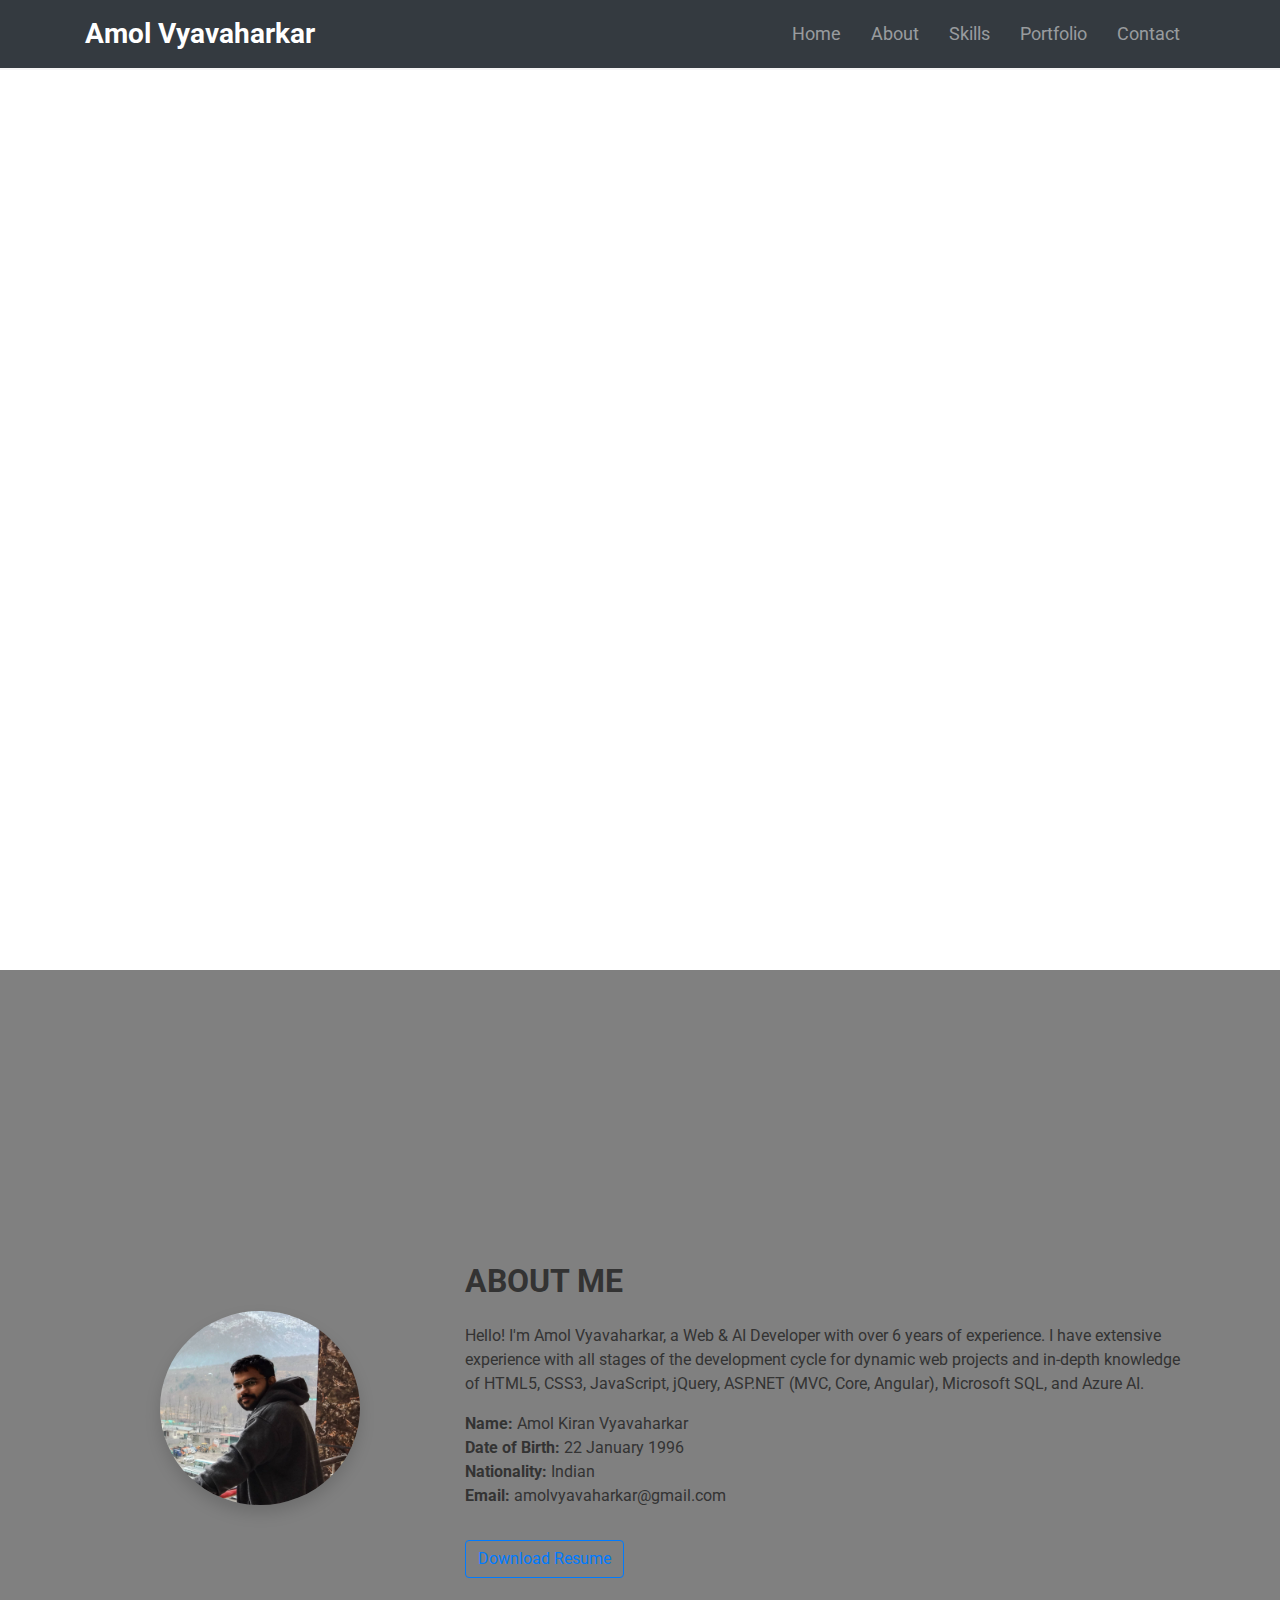
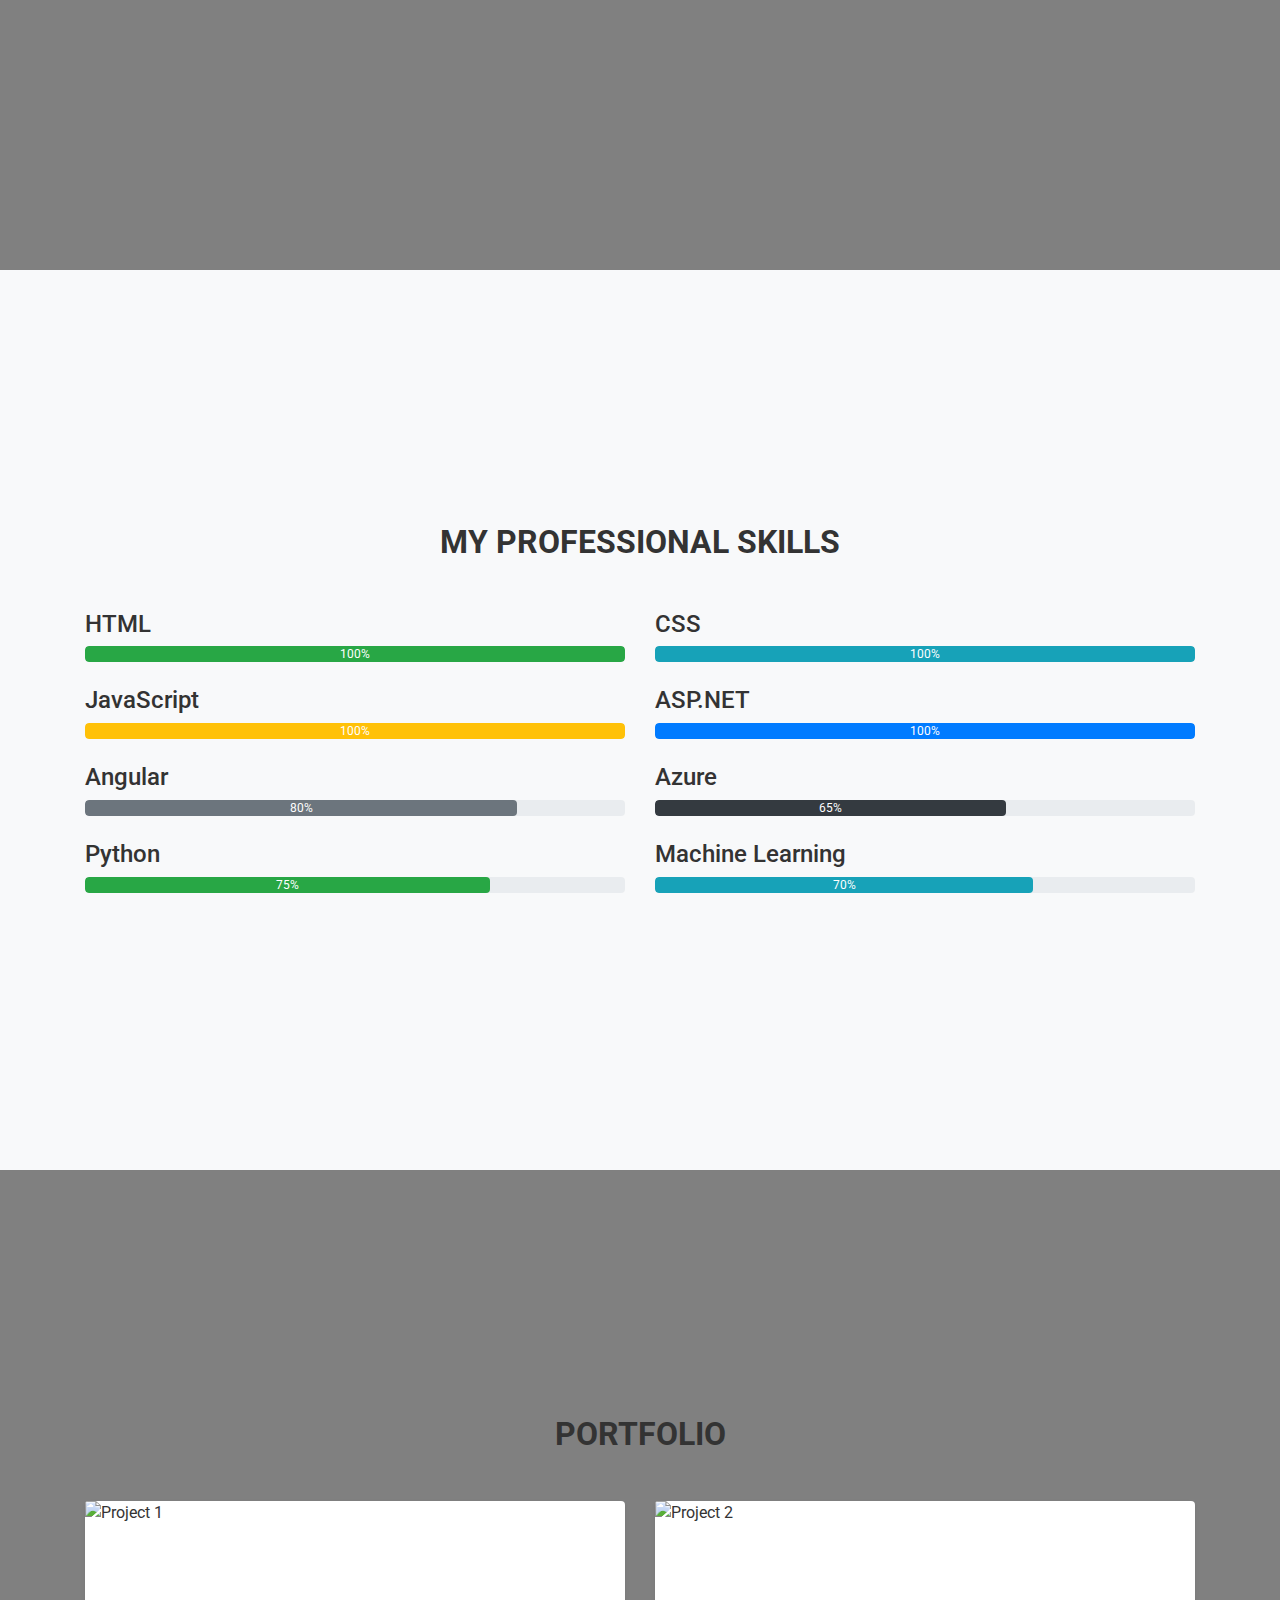
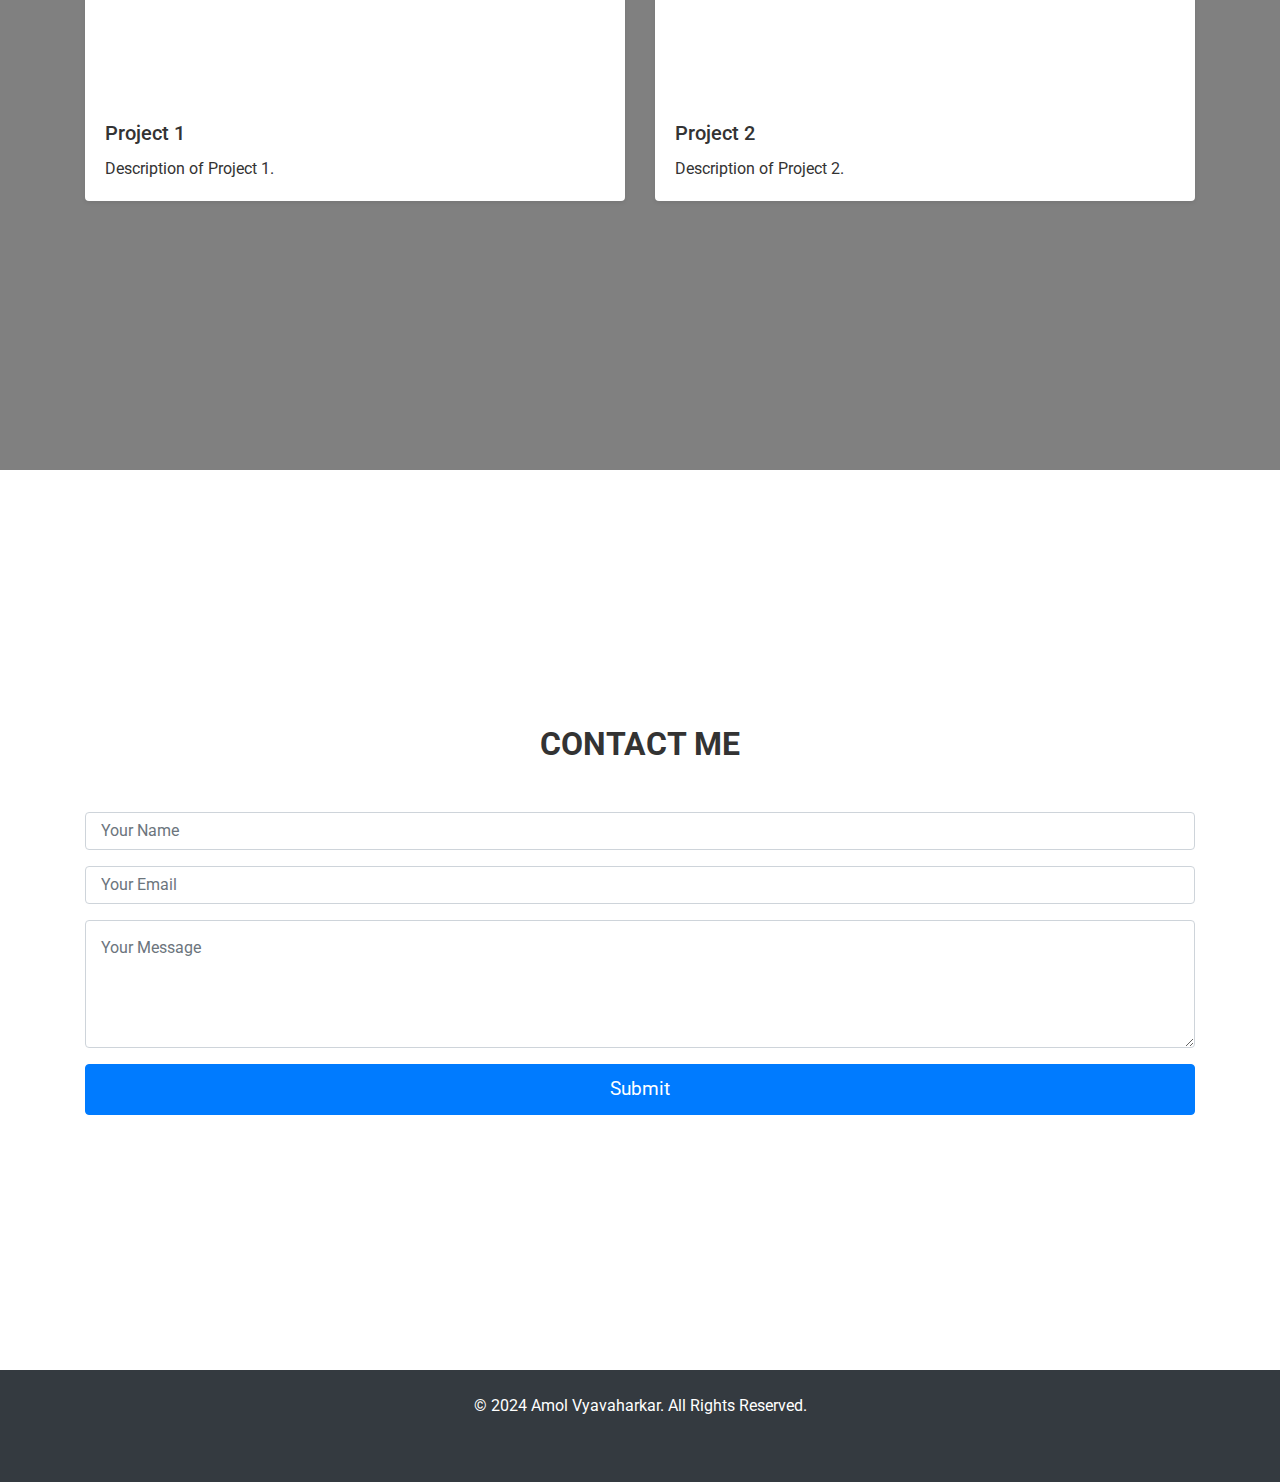
==== commit a666fd29: "resume and color and design adjustments" ====
--- a/index.html
+++ b/index.html
@@ -1,148 +1,121 @@
 <!DOCTYPE html>
 <html lang="en">
+
 <head>
     <meta charset="UTF-8">
     <meta name="viewport" content="width=device-width, initial-scale=1.0">
-    <title>Portfolio</title>
+    <title>Amol Vyavaharkar - Web & AI Developer</title>
     <link rel="stylesheet" href="https://stackpath.bootstrapcdn.com/bootstrap/4.5.2/css/bootstrap.min.css">
     <link rel="stylesheet" href="css/styles.css">
+    <link href="https://fonts.googleapis.com/css2?family=Roboto:wght@400;500;700&display=swap" rel="stylesheet">
+    <style>
+        
+    </style>
 </head>
+
 <body>
-    <nav id="navbar" class="navbar navbar-expand-lg navbar-dark fixed-top initial">
-        <button class="navbar-toggler" type="button" data-toggle="collapse" data-target="#navbarNav" aria-controls="navbarNav" aria-expanded="false" aria-label="Toggle navigation">
-            <span class="navbar-toggler-icon"></span>
-        </button>
-        <div class="collapse navbar-collapse justify-content-center" id="navbarNav">
-            <ul class="navbar-nav">
-                <li class="nav-item"><a class="nav-link" href="#about">About Me</a></li>
-                <li class="nav-item"><a class="nav-link" href="#skills">Skills</a></li>
-                <li class="nav-item"><a class="nav-link" href="#works">Works</a></li>
-                <li class="nav-item"><a class="nav-link" href="#contact">Contact</a></li>
-            </ul>
+    <nav class="navbar navbar-expand-lg navbar-dark bg-dark fixed-top">
+        <div class="container">
+            <a class="navbar-brand" href="#">Amol Vyavaharkar</a>
+            <button class="navbar-toggler" type="button" data-toggle="collapse" data-target="#navbarNav"
+                aria-controls="navbarNav" aria-expanded="false" aria-label="Toggle navigation">
+                <span class="navbar-toggler-icon"></span>
+            </button>
+            <div class="collapse navbar-collapse justify-content-end" id="navbarNav">
+                <ul class="navbar-nav">
+                    <li class="nav-item"><a class="nav-link" href="#home">Home</a></li>
+                    <li class="nav-item"><a class="nav-link" href="#about">About</a></li>
+                    <li class="nav-item"><a class="nav-link" href="#skills">Skills</a></li>
+                    <li class="nav-item"><a class="nav-link" href="#portfolio">Portfolio</a></li>
+                    <li class="nav-item"><a class="nav-link" href="#contact">Contact</a></li>
+                </ul>
+            </div>
         </div>
     </nav>
 
-    <a href="#" class="back-to-top" id="back-to-top"><span>&#8679;</span></a>
-
-    <header class="container-fluid d-flex align-items-center text-center vh-100 position-relative">
-        <div id="carouselExampleIndicators" class="carousel slide w-100 h-100" data-ride="carousel">
-            <ol class="carousel-indicators">
-                <li data-target="#carouselExampleIndicators" data-slide-to="0" class="active"></li>
-                <li data-target="#carouselExampleIndicators" data-slide-to="1"></li>
-                <li data-target="#carouselExampleIndicators" data-slide-to="2"></li>
-                <li data-target="#carouselExampleIndicators" data-slide-to="3"></li>
-                <li data-target="#carouselExampleIndicators" data-slide-to="4"></li>
-            </ol>
-            <div class="carousel-inner">
-                <div class="carousel-item active">
-                    <img src="images/carousel/tech-1.jpg" class="d-block w-100 h-100 zoom opaque" alt="Image 1">
-                </div>
-                <div class="carousel-item">
-                    <img src="images/carousel/tech-2.jpg" class="d-block w-100 h-100 zoom opaque" alt="Image 2">
-                </div>
-                <div class="carousel-item">
-                    <img src="images/carousel/tech-3.jpg" class="d-block w-100 h-100 zoom opaque" alt="Image 3">
-                </div>
-                <div class="carousel-item">
-                    <img src="images/carousel/tech-4.jpg" class="d-block w-100 h-100 zoom opaque" alt="Image 4">
-                </div>
-                <div class="carousel-item">
-                    <img src="images/carousel/tech-5.jpg" class="d-block w-100 h-100 zoom opaque" alt="Image 5">
-                </div>
-            </div>
-        </div>
-        <div class="overlay">
-            <div class="text-left mx-auto">
-                <h1 class="display-1">Hi!</h1>
-                <h2 class="display-4">I'm Amol Vyavaharkar</h2>
-                <h3 class="lead">Web & AI Developer</h3>
-            </div>
+    <header id="home" class="vh-100 d-flex align-items-center justify-content-center text-center text-white">
+        <div class="container">
+            <h1 class="display-4">Amol Vyavaharkar</h1>
+            <p class="lead">Web & AI Developer</p>
         </div>
     </header>
 
-    <section id="about" class="container-fluid d-flex align-items-center text-center vh-100">
-        <div class="container d-flex align-items-center">
+    <section id="about" class="vh-100 d-flex align-items-center">
+        <div class="container">
+            <div class="row align-items-center">
+                <div class="col-md-4 text-center mb-4 mb-md-0">
+                    <img src="images/amol.jpg" alt="Amol Vyavaharkar" class="img-fluid rounded-circle shadow">
+                </div>
+                <div class="col-md-8">
+                    <h2>About Me</h2>
+                    <p>Hello! I'm Amol Vyavaharkar, a Web & AI Developer with over 6 years of experience. I have
+                        extensive experience with all stages of the development cycle for dynamic web projects and
+                        in-depth knowledge of HTML5, CSS3, JavaScript, jQuery, ASP.NET (MVC, Core, Angular), Microsoft
+                        SQL, and Azure AI.</p>
+                    <ul class="list-unstyled">
+                        <li><strong>Name:</strong> Amol Kiran Vyavaharkar</li>
+                        <li><strong>Date of Birth:</strong> 22 January 1996</li>
+                        <li><strong>Nationality:</strong> Indian</li>
+                        <li><strong>Email:</strong> amolvyavaharkar@gmail.com</li>
+                    </ul>
+                    <a href="content/resume/Amol-Resume.pdf" id="downloadResumeBtn" class="btn btn-outline-primary mt-3"
+                        onclick="disableButton()" target="_blank">Download Resume</a>
+                </div>
+            </div>
+        </div>
+    </section>
+
+    <section id="skills" class="vh-100 d-flex align-items-center bg-light">
+        <div class="container">
+            <h2 class="text-center mb-5">My Professional Skills</h2>
             <div class="row">
-                <div class="col-md-4 text-center position-relative">
-                    <div class="profile-background">
-                        <div class="profile-img">
-                            <img src="images/amol.jpg" alt="Profile Image" class="img-fluid">
-                        </div>
-                    </div>
-                    <a href="#" class="btn btn-primary mt-3 download-resume-btn">Download Resume</a>
-                </div>
-                <div class="col-md-8">
-                    <h2 class="section-title text-left">ABOUT ME</h2>
-                    <p class="text-left">Hello! I'm Amol Vyavaharkar, a Web & AI Developer with over 6 years of experience. Experienced with all stages of the development cycle for dynamic web projects. Having an in-depth knowledge including advanced HTML5, CSS3, JavaScript, jQuery, ASP. Net(MVC,Core,Angular), Microsoft SQL and Azure AI.</p>
-                    <div class="text-left">
-                        <p><strong>NAME:</strong> Amol Kiran Vyavaharkar</p>
-                        <p><strong>DATE OF BIRTH:</strong> 22 January 1996</p>
-                        <p><strong>NATIONALITY:</strong> Indian</p>
-                        <p><strong>E-MAIL:</strong> amolvyavaharkar@gmail.com</p>
-                    </div>
-                </div>
-            </div>
-        </div>
-    </section>
-
-    <section id="skills" class="container-fluid d-flex align-items-center text-center vh-100 bg-dark text-white">
-        <div class="mx-auto">
-            <h2 class="section-title">My Professional Skills</h2>
+                <div class="col-md-6">
+                    <h4>HTML</h4>
+                    <div class="progress mb-4">
+                        <div class="progress-bar bg-success" role="progressbar" style="width: 100%;">100%</div>
+                    </div>
+                    <h4>JavaScript</h4>
+                    <div class="progress mb-4">
+                        <div class="progress-bar bg-warning" role="progressbar" style="width: 100%;">100%</div>
+                    </div>
+                    <h4>Angular</h4>
+                    <div class="progress mb-4">
+                        <div class="progress-bar bg-secondary" role="progressbar" style="width: 80%;">80%</div>
+                    </div>
+                    <h4>Python</h4>
+                    <div class="progress mb-4">
+                        <div class="progress-bar bg-success" role="progressbar" style="width: 75%;">75%</div>
+                    </div>
+                </div>
+                <div class="col-md-6">
+                    <h4>CSS</h4>
+                    <div class="progress mb-4">
+                        <div class="progress-bar bg-info" role="progressbar" style="width: 100%;">100%</div>
+                    </div>
+                    <h4>ASP.NET</h4>
+                    <div class="progress mb-4">
+                        <div class="progress-bar bg-primary" role="progressbar" style="width: 100%;">100%</div>
+                    </div>
+                    <h4>Azure</h4>
+                    <div class="progress mb-4">
+                        <div class="progress-bar bg-dark" role="progressbar" style="width: 65%;">65%</div>
+                    </div>
+                    <h4>Machine Learning</h4>
+                    <div class="progress mb-4">
+                        <div class="progress-bar bg-info" role="progressbar" style="width: 70%;">70%</div>
+                    </div>
+                </div>
+            </div>
+        </div>
+    </section>
+
+    <section id="portfolio" class="vh-100 d-flex align-items-center">
+        <div class="overlay">Coming Soon</div> <!-- Overlay div -->
+        <div class="container">
+            <h2 class="text-center mb-5">Portfolio</h2>
             <div class="row">
                 <div class="col-md-6">
-                    <h4>HTML</h4>
-                    <div class="progress">
-                        <div class="progress-bar bg-success" role="progressbar" style="width: 90%;" aria-valuenow="90" aria-valuemin="0" aria-valuemax="100">90%</div>
-                    </div>
-                    <h4>CSS</h4>
-                    <div class="progress">
-                        <div class="progress-bar bg-info" role="progressbar" style="width: 80%;" aria-valuenow="80" aria-valuemin="0" aria-valuemax="100">80%</div>
-                    </div>
-                    <h4>JavaScript</h4>
-                    <div class="progress">
-                        <div class="progress-bar bg-warning" role="progressbar" style="width: 75%;" aria-valuenow="75" aria-valuemin="0" aria-valuemax="100">75%</div>
-                    </div>
-                    <h4>ASP.NET</h4>
-                    <div class="progress">
-                        <div class="progress-bar bg-primary" role="progressbar" style="width: 85%;" aria-valuenow="85" aria-valuemin="0" aria-valuemax="100">85%</div>
-                    </div>
-                    <h4>Microsoft SQL</h4>
-                    <div class="progress">
-                        <div class="progress-bar bg-danger" role="progressbar" style="width: 70%;" aria-valuenow="70" aria-valuemin="0" aria-valuemax="100">70%</div>
-                    </div>
-                </div>
-                <div class="col-md-6">
-                    <h4>Angular</h4>
-                    <div class="progress">
-                        <div class="progress-bar bg-secondary" role="progressbar" style="width: 80%;" aria-valuenow="80" aria-valuemin="0" aria-valuemax="100">80%</div>
-                    </div>
-                    <h4>Azure</h4>
-                    <div class="progress">
-                        <div class="progress-bar bg-dark" role="progressbar" style="width: 65%;" aria-valuenow="65" aria-valuemin="0" aria-valuemax="100">65%</div>
-                    </div>
-                    <h4>Python</h4>
-                    <div class="progress">
-                        <div class="progress-bar bg-success" role="progressbar" style="width: 75%;" aria-valuenow="75" aria-valuemin="0" aria-valuemax="100">75%</div>
-                    </div>
-                    <h4>Machine Learning</h4>
-                    <div class="progress">
-                        <div class="progress-bar bg-info" role="progressbar" style="width: 70%;" aria-valuenow="70" aria-valuemin="0" aria-valuemax="100">70%</div>
-                    </div>
-                    <h4>Node.js</h4>
-                    <div class="progress">
-                        <div class="progress-bar bg-warning" role="progressbar" style="width: 60%;" aria-valuenow="60" aria-valuemin="0" aria-valuemax="100">60%</div>
-                    </div>
-                </div>
-            </div>
-        </div>
-    </section>
-
-    <section id="works" class="container-fluid d-flex align-items-center text-center vh-100">
-        <div class="mx-auto">
-            <h2 class="section-title">Some of My Works</h2>
-            <div class="row">
-                <div class="col-md-6">
-                    <div class="card bg-dark text-white mb-4">
+                    <div class="card mb-4 shadow-sm">
                         <img src="project1.jpg" class="card-img-top" alt="Project 1">
                         <div class="card-body">
                             <h5 class="card-title">Project 1</h5>
@@ -151,7 +124,7 @@
                     </div>
                 </div>
                 <div class="col-md-6">
-                    <div class="card bg-dark text-white mb-4">
+                    <div class="card mb-4 shadow-sm">
                         <img src="project2.jpg" class="card-img-top" alt="Project 2">
                         <div class="card-body">
                             <h5 class="card-title">Project 2</h5>
@@ -163,43 +136,82 @@
         </div>
     </section>
 
-    <section id="contact" class="container-fluid d-flex align-items-center text-center vh-100 bg-dark text-white">
-        <div class="mx-auto">
-            <h2 class="section-title">Contact Me</h2>
+    <section id="contact" class="vh-100 d-flex align-items-center">
+        <div class="container">
+            <h2 class="text-center mb-5">Contact Me</h2>
             <form id="contact-form">
                 <div class="form-group">
-                    <input type="text" class="form-control bg-dark text-white" id="name" placeholder="Your Name" required>
+                    <input type="text" class="form-control" id="name" placeholder="Your Name" required>
                 </div>
                 <div class="form-group">
-                    <input type="email" class="form-control bg-dark text-white" id="email" placeholder="Your Email" required>
+                    <input type="email" class="form-control" id="email" placeholder="Your Email" required>
                 </div>
                 <div class="form-group">
-                    <textarea class="form-control bg-dark text-white" id="message" rows="3" placeholder="Your Message" required></textarea>
-                </div>
-                <button type="submit" class="btn btn-primary">Submit</button>
+                    <textarea class="form-control" id="message" rows="4" placeholder="Your Message" required></textarea>
+                </div>
+                <button type="submit" class="btn btn-primary btn-block">Submit</button>
             </form>
         </div>
     </section>
 
-    <section id="social" class="container-fluid d-flex align-items-center text-center bg-dark text-white">
-        <div class="mx-auto">
-            <h2 class="section-title">Connect with Me</h2>
-            <div class="social-icons">
-                <a href="https://www.linkedin.com/in/amol-vyavaharkar" target="_blank"><img src="images/linkedin-icon.png" alt="LinkedIn" class="social-icon"></a>
-                <a href="https://www.youtube.com/channel/UCxyz" target="_blank"><img src="images/youtube-icon.png" alt="YouTube" class="social-icon"></a>
-                <a href="https://www.instagram.com/amol_vyavaharkar" target="_blank"><img src="images/instagram-icon.png" alt="Instagram" class="social-icon"></a>
-                <a href="https://www.facebook.com/amol.vyavaharkar" target="_blank"><img src="images/facebook-icon.png" alt="Facebook" class="social-icon"></a>
-            </div>
-        </div>
-    </section>
-
-    <footer class="text-center py-3 bg-dark text-white">
-        &copy; 2024 My Portfolio
+    <footer class="bg-dark text-white text-center py-4">
+        <div class="container">
+            <p>&copy; 2024 Amol Vyavaharkar. All Rights Reserved.</p>
+            <div class="social-icons mt-3">
+                <a href="https://www.linkedin.com/in/amol-vyavaharkar" target="_blank" class="text-white mr-3"><i
+                        class="fab fa-linkedin fa-lg"></i></a>
+                <a href="https://www.youtube.com/channel/UCxyz" target="_blank" class="text-white mr-3"><i
+                        class="fab fa-youtube fa-lg"></i></a>
+                <a href="https://www.instagram.com/amol_vyavaharkar" target="_blank" class="text-white mr-3"><i
+                        class="fab fa-instagram fa-lg"></i></a>
+                <a href="https://www.facebook.com/amol.vyavaharkar" target="_blank" class="text-white"><i
+                        class="fab fa-facebook fa-lg"></i></a>
+            </div>
+        </div>
     </footer>
 
+    <script>
+        function disableButton() {
+            var btn = document.getElementById('downloadResumeBtn');
+            btn.disabled = true;
+            btn.classList.add('disabled'); // Add a class to style the disabled state
+            btn.textContent = 'Downloading...';
+
+            // Disable the button and keep it disabled for 10 seconds
+            setTimeout(function () {
+                btn.disabled = false;
+                btn.classList.remove('disabled'); // Remove the class to restore the button state
+                btn.textContent = 'Download Resume';
+            }, 10000);  // 10 seconds delay
+        }
+
+        // Function to check if the element is in viewport
+        function isInViewport(element) {
+            const rect = element.getBoundingClientRect();
+            return (
+                rect.top < window.innerHeight && rect.bottom >= 0
+            );
+        }
+
+        // Handle scrolling event
+        function checkOverlay() {
+            const portfolioSection = document.getElementById('portfolio');
+            if (isInViewport(portfolioSection)) {
+                portfolioSection.classList.add('show-overlay');
+            } else {
+                portfolioSection.classList.remove('show-overlay');
+            }
+        }
+
+        document.addEventListener('scroll', checkOverlay);
+        document.addEventListener('DOMContentLoaded', checkOverlay);  // Ensure it checks when the page loads
+    </script>
+
+    <script src="https://kit.fontawesome.com/a076d05399.js" crossorigin="anonymous"></script>
     <script src="https://code.jquery.com/jquery-3.5.1.min.js"></script>
     <script src="https://cdn.jsdelivr.net/npm/@popperjs/core@2.5.3/dist/umd/popper.min.js"></script>
     <script src="https://stackpath.bootstrapcdn.com/bootstrap/4.5.2/js/bootstrap.min.js"></script>
     <script src="scripts/scripts.js"></script>
 </body>
+
 </html>
--- a/css/styles.css
+++ b/css/styles.css
@@ -1,230 +1,203 @@
 body {
-    font-family: 'Segoe UI', Tahoma, Geneva, Verdana, sans-serif;
-    background-color: #121212;
-    color: #ffffff;
-    margin-top: 70px; /* offset for fixed navbar */
-}
-
-.navbar {
-    transition: all 0.5s ease;
+    font-family: 'Roboto', sans-serif;
+    background-color: #f4f4f4;
+    color: #333;
+    margin-top: 70px;
+    scroll-behavior: smooth;
+}
+
+.navbar-brand {
+    font-weight: 700;
+    font-size: 1.75rem;
+}
+
+.navbar-nav .nav-item .nav-link {
+    padding: 10px 15px;
+    font-size: 1.1rem;
+    transition: color 0.3s ease;
+}
+
+.navbar-nav .nav-item .nav-link:hover {
+    color: #28a745;
+}
+
+header,
+section {
+    min-height: 100vh;
     display: flex;
-    align-items: center; /* Center items vertically */
-}
-
-.navbar-brand {
-    font-weight: bold;
-    transition: all 0.5s ease;
-    margin-right: auto; /* Pushes the brand name to the left */
-}
-
-.navbar-nav {
-    display: flex;
+    align-items: center;
     justify-content: center;
-    align-items: center;
-    width: 100%;
-}
-
-.nav-item {
-    margin: 0 10px;
-}
-
-.nav-link {
-    padding: 15px 0; /* Add vertical padding for better centering */
-    line-height: 1.5; /* Adjust line-height for better vertical alignment */
-}
-
-.section-title {
-    margin-top: 30px;
-    margin-bottom: 30px;
-    font-size: 2.5em;
 }
 
 header {
+    background: url('images/background.jpg') no-repeat center center/cover;
+    color: #fff;
+}
+
+header .btn-primary {
+    padding: 10px 30px;
+    font-size: 1.2rem;
+}
+
+section h2 {
+    font-size: 2rem;
+    margin-bottom: 1.5rem;
+    font-weight: 700;
+    text-transform: uppercase;
+}
+
+#about .img-fluid {
+    max-width: 200px;
+    margin-bottom: 1.5rem;
+}
+
+#skills .progress-bar {
+    transition: width 0.4s ease;
+    border-radius: 0.25rem;
+}
+
+#skills .progress-bar:hover {
+    opacity: 0.8;
+}
+
+.card {
+    margin-bottom: 1.5rem;
+    border: none;
+}
+
+.card img {
+    object-fit: cover;
+    height: 200px;
+}
+
+#contact-form .form-control {
+    padding: 15px;
+    border-radius: 0.25rem;
+    margin-bottom: 1rem;
+}
+
+#contact-form .btn-primary {
+    padding: 10px;
+    font-size: 1.2rem;
+}
+
+footer {
+    background-color: #000;
+}
+
+footer .social-icons a {
+    margin-right: 15px;
+    color: #fff;
+    transition: color 0.3s ease;
+}
+
+footer .social-icons a:hover {
+    color: #28a745;
+}
+
+
+/* Style for the disabled state */
+.btn.disabled {
+    background-color: #ccc !important;
+    color: #666 !important;
+    cursor: not-allowed !important;
+    pointer-events: none;
+}
+
+/* Portfolio section overlay */
+#portfolio {
     position: relative;
-    overflow: hidden;
-}
-
-.carousel-inner {
-    height: 100%;
-}
-
-.carousel-item img {
-    height: 100%;
-    object-fit: cover;
-    opacity: 0.8; /* Make the images opaque */
-}
-
-.overlay {
-    background: rgba(0, 0, 0, 0.5);
-    width: 100%;
-    height: 100%;
+    background-color: white;
+    /* Portfolio section background color */
+}
+
+#portfolio .overlay {
     position: absolute;
     top: 0;
     left: 0;
+    width: 100%;
+    height: 100%;
+    background: rgba(0, 0, 0, 0.7);
+    /* Dark overlay */
+    color: #fff;
     display: flex;
+    align-items: center;
     justify-content: center;
-    align-items: center;
-    padding-left: 10%;
-}
-
-.overlay .text-left {
-    text-align: left;
-}
-
-.zoom {
-    animation: zoom 10s infinite;
-}
-
-@keyframes zoom {
-    0% {
-        transform: scale(1);
-    }
-    50% {
-        transform: scale(1.1);
-    }
-    100% {
-        transform: scale(1);
-    }
-}
-
-.progress {
-    height: 20px;
-}
-
-.card {
-    margin-bottom: 20px;
-}
-
-.card-img-top {
-    height: 200px;
-    object-fit: cover;
-}
-
-.form-control {
-    border: 1px solid #555;
-}
-
-footer {
-    background-color: #000000;
-}
-
-@media (max-width: 768px) {
-    .section-title {
-        font-size: 2em;
-    }
-
-    header {
-        padding: 4rem 1rem;
-    }
-
-    .card-img-top {
-        height: auto;
-    }
-
-    .carousel-item img {
-        height: auto;
-    }
-
-    .overlay {
-        padding-left: 5%;
-    }
-
-    .overlay .text-left {
-        text-align: center;
-    }
-}
-
-/* Initial state of the navbar */
-.navbar.initial {
-    background-color: transparent;
-    /* height: 100px; */
-}
-
-/* Scrolled state of the navbar */
-.navbar.scrolled {
-    background-color: black;
-    height: 56px;
-}
-
-.navbar-brand.initial {
     font-size: 2rem;
-}
-
-.navbar-brand.scrolled {
-    font-size: 1.25rem;
-}
-
-/* About me section */
-#about .profile-background {
-    background-color: #2c2c2c;
-    position: relative;
-    width: 100%;
-    height: auto;
-    padding: 20px;
-    margin-bottom: 20px;
-    border: 2px solid #343a40;
-}
-
-#about .profile-img {
+    font-weight: bold;
+    text-transform: uppercase;
+    opacity: 0;
+    pointer-events: none;
+    transition: opacity 0.5s ease;
+    z-index: 10;
+    /* Ensure the overlay is above other content */
+}
+
+#portfolio .container {
     position: relative;
     z-index: 1;
-    width: 100%;
-    padding: 10px;
-}
-
-#about .profile-img img {
-    width: 100%;
-}
-
-#about .btn-primary {
-    background-color: #343a40;
-    border: none;
-    font-size: 1.5em;
-    padding: 15px 30px;
-    transition: background-color 0.3s ease;
-    display: block;
-    margin: 20px auto 0; /* Center the button and add margin above */
-}
-
-#about .btn-primary:hover {
-    background-color: #28a745;
-}
-
-/* Back to top button */
-.back-to-top {
-    position: fixed;
-    bottom: 20px;
-    right: 20px;
-    display: none;
-    background-color: #343a40;
-    color: #ffffff;
-    padding: 10px;
-    border-radius: 50%;
-    font-size: 2rem;
-    text-align: center;
-    cursor: pointer;
-    z-index: 1000;
-    transition: background-color 0.3s ease;
-}
-
-.back-to-top:hover {
-    background-color: #28a745;
-}
-
-/* Social icons */
-#social .social-icons {
-    display: flex;
-    justify-content: center;
-    align-items: center;
-}
-
-#social .social-icon {
-    width: 50px;
-    height: 50px;
-    margin: 0 10px;
-    transition: transform 0.3s ease;
-}
-
-#social .social-icon:hover {
-    transform: scale(1.2);
-}
+    /* Ensure content is below the overlay */
+}
+
+/* Show overlay when active */
+#portfolio.show-overlay .overlay {
+    opacity: 1;
+    pointer-events: all;
+}
+
+/* Background colors for sections */
+header {
+    background-color: white;
+    /* White background */
+}
+
+section#about {
+    background-color: #808080;
+    /* White background */
+}
+
+section#skills {
+    background-color: white;
+    /* White background */
+}
+
+section#portfolio {
+    background-color: #808080;
+    /* White background */
+}
+
+section#contact {
+    background-color: white;
+    /* Gray background */
+}
+
+
+@media (max-width: 768px) {
+    .navbar-nav {
+        text-align: center;
+    }
+
+    header h1 {
+        font-size: 2.5rem;
+    }
+
+    header p {
+        font-size: 1.25rem;
+    }
+
+    #about .img-fluid {
+        max-width: 150px;
+    }
+
+    #skills .progress-bar {
+        margin-bottom: 1rem;
+    }
+
+    #contact-form .btn-primary {
+        font-size: 1.1rem;
+    }
+
+    section {
+        padding: 2rem 0;
+    }
+}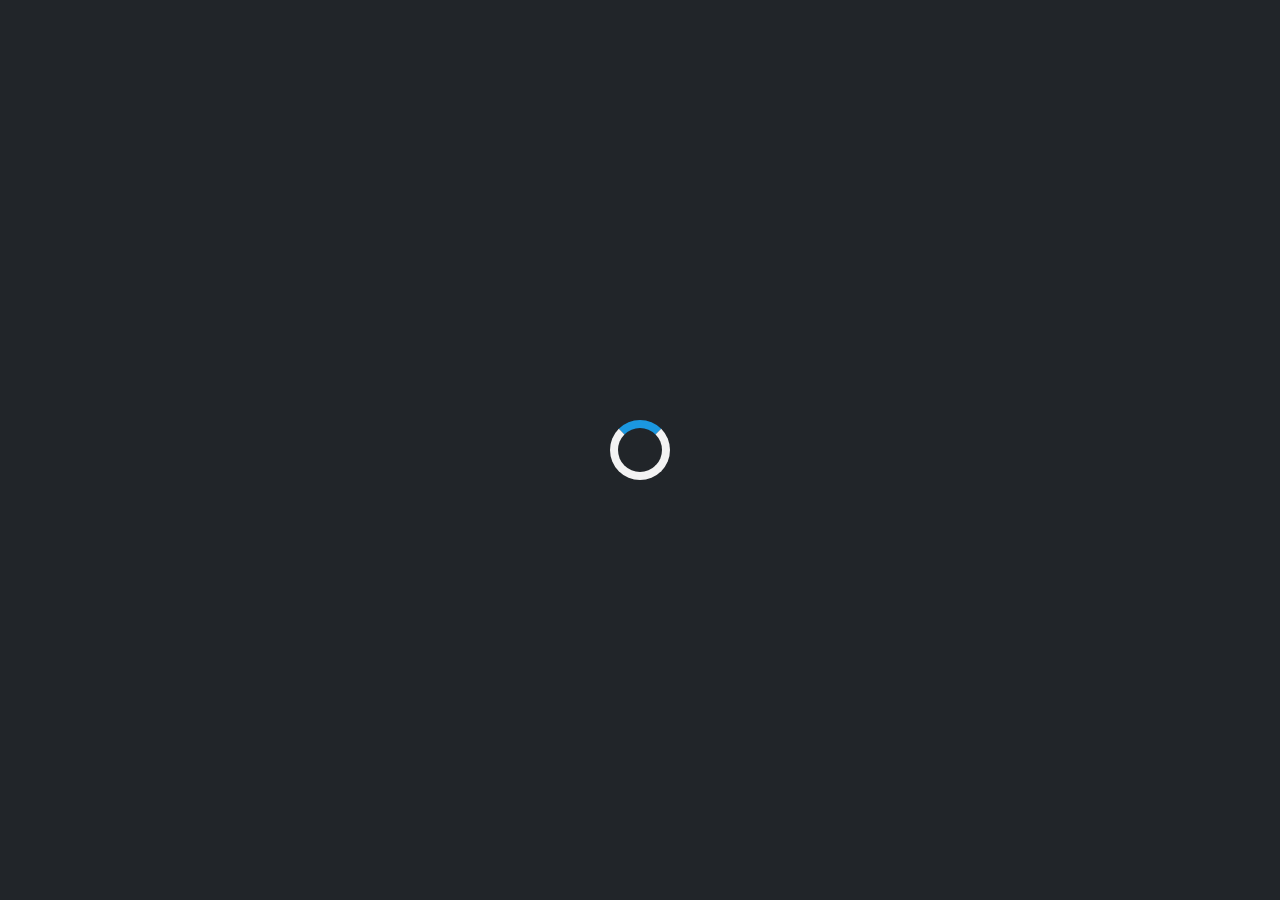
==== commit 4e374c60: "revamped portfolio" ====
--- a/index.html
+++ b/index.html
@@ -4,213 +4,59 @@
 <head>
     <meta charset="UTF-8">
     <meta name="viewport" content="width=device-width, initial-scale=1.0">
-    <title>Amol Vyavaharkar - Web & AI Developer</title>
-    <link rel="stylesheet" href="https://stackpath.bootstrapcdn.com/bootstrap/4.5.2/css/bootstrap.min.css">
+    <title>Amol Vyavaharkar Portfolio</title>
+    <!-- Bootstrap CSS -->
+    <link rel="stylesheet" href="https://cdn.jsdelivr.net/npm/bootstrap@5.3.0-alpha3/dist/css/bootstrap.min.css">
     <link rel="stylesheet" href="css/styles.css">
-    <link href="https://fonts.googleapis.com/css2?family=Roboto:wght@400;500;700&display=swap" rel="stylesheet">
     <style>
-        
+        /* Add a height to ensure the container occupies full screen */
+        .full-screen-container {
+            min-height: 100vh;
+        }
     </style>
 </head>
 
 <body>
-    <nav class="navbar navbar-expand-lg navbar-dark bg-dark fixed-top">
-        <div class="container">
-            <a class="navbar-brand" href="#">Amol Vyavaharkar</a>
-            <button class="navbar-toggler" type="button" data-toggle="collapse" data-target="#navbarNav"
-                aria-controls="navbarNav" aria-expanded="false" aria-label="Toggle navigation">
-                <span class="navbar-toggler-icon"></span>
-            </button>
-            <div class="collapse navbar-collapse justify-content-end" id="navbarNav">
-                <ul class="navbar-nav">
-                    <li class="nav-item"><a class="nav-link" href="#home">Home</a></li>
-                    <li class="nav-item"><a class="nav-link" href="#about">About</a></li>
-                    <li class="nav-item"><a class="nav-link" href="#skills">Skills</a></li>
-                    <li class="nav-item"><a class="nav-link" href="#portfolio">Portfolio</a></li>
-                    <li class="nav-item"><a class="nav-link" href="#contact">Contact</a></li>
-                </ul>
-            </div>
-        </div>
-    </nav>
+    <!-- Loading Screen -->
+    <div id="loading-screen"
+        class="d-flex justify-content-center align-items-center position-fixed vw-100 vh-100 bg-dark">
+        <div class="loader"></div>
+    </div>
 
-    <header id="home" class="vh-100 d-flex align-items-center justify-content-center text-center text-white">
-        <div class="container">
-            <h1 class="display-4">Amol Vyavaharkar</h1>
-            <p class="lead">Web & AI Developer</p>
-        </div>
-    </header>
+    <div class="container d-flex flex-column justify-content-center align-items-center text-center full-screen-container">
+        <!-- Header Section -->
+        <header class="mb-4">
+            <img src="images/amol.jpg" alt="Amol Vyavaharkar"
+                class="profile-pic rounded-circle img-fluid mb-3" style="max-width: 150px;">
+            <h1 class="name fs-2 fw-bold">Amol Kiran Vyavaharkar</h1>
+            <h2 class="title fs-5 text-secondary">Full-Stack .NET Developer</h2>
+        </header>
 
-    <section id="about" class="vh-100 d-flex align-items-center">
-        <div class="container">
-            <div class="row align-items-center">
-                <div class="col-md-4 text-center mb-4 mb-md-0">
-                    <img src="images/amol.jpg" alt="Amol Vyavaharkar" class="img-fluid rounded-circle shadow">
-                </div>
-                <div class="col-md-8">
-                    <h2>About Me</h2>
-                    <p>Hello! I'm Amol Vyavaharkar, a Web & AI Developer with over 6 years of experience. I have
-                        extensive experience with all stages of the development cycle for dynamic web projects and
-                        in-depth knowledge of HTML5, CSS3, JavaScript, jQuery, ASP.NET (MVC, Core, Angular), Microsoft
-                        SQL, and Azure AI.</p>
-                    <ul class="list-unstyled">
-                        <li><strong>Name:</strong> Amol Kiran Vyavaharkar</li>
-                        <li><strong>Date of Birth:</strong> 22 January 1996</li>
-                        <li><strong>Nationality:</strong> Indian</li>
-                        <li><strong>Email:</strong> amolvyavaharkar@gmail.com</li>
-                    </ul>
-                    <a href="content/resume/Amol-Resume.pdf" id="downloadResumeBtn" class="btn btn-outline-primary mt-3"
-                        onclick="disableButton()" target="_blank">Download Resume</a>
-                </div>
-            </div>
-        </div>
-    </section>
+        <!-- Navigation Section -->
+        <nav class="navigation mb-4">
+            <ul class="nav flex-column flex-md-row justify-content-center">
+                <li class="nav-item">
+                    <a class="nav-link text-primary fw-bold" href="about.html">About</a>
+                </li>
+                <li class="nav-item">
+                    <a class="nav-link text-primary fw-bold" href="work.html">Work</a>
+                </li>
+                <li class="nav-item">
+                    <a class="nav-link text-primary fw-bold" href="contact.html">Contact</a>
+                </li>
+            </ul>
+        </nav>
 
-    <section id="skills" class="vh-100 d-flex align-items-center bg-light">
-        <div class="container">
-            <h2 class="text-center mb-5">My Professional Skills</h2>
-            <div class="row">
-                <div class="col-md-6">
-                    <h4>HTML</h4>
-                    <div class="progress mb-4">
-                        <div class="progress-bar bg-success" role="progressbar" style="width: 100%;">100%</div>
-                    </div>
-                    <h4>JavaScript</h4>
-                    <div class="progress mb-4">
-                        <div class="progress-bar bg-warning" role="progressbar" style="width: 100%;">100%</div>
-                    </div>
-                    <h4>Angular</h4>
-                    <div class="progress mb-4">
-                        <div class="progress-bar bg-secondary" role="progressbar" style="width: 80%;">80%</div>
-                    </div>
-                    <h4>Python</h4>
-                    <div class="progress mb-4">
-                        <div class="progress-bar bg-success" role="progressbar" style="width: 75%;">75%</div>
-                    </div>
-                </div>
-                <div class="col-md-6">
-                    <h4>CSS</h4>
-                    <div class="progress mb-4">
-                        <div class="progress-bar bg-info" role="progressbar" style="width: 100%;">100%</div>
-                    </div>
-                    <h4>ASP.NET</h4>
-                    <div class="progress mb-4">
-                        <div class="progress-bar bg-primary" role="progressbar" style="width: 100%;">100%</div>
-                    </div>
-                    <h4>Azure</h4>
-                    <div class="progress mb-4">
-                        <div class="progress-bar bg-dark" role="progressbar" style="width: 65%;">65%</div>
-                    </div>
-                    <h4>Machine Learning</h4>
-                    <div class="progress mb-4">
-                        <div class="progress-bar bg-info" role="progressbar" style="width: 70%;">70%</div>
-                    </div>
-                </div>
-            </div>
-        </div>
-    </section>
+        <!-- Footer Section -->
+        <footer class="mt-4">
+            <a href="https://github.com/amol071" target="_blank" class="github-link">
+                <img src="images/github-mark-white.png" alt="GitHub" class="img-fluid" style="width: 30px;">
+            </a>
+        </footer>
+    </div>
 
-    <section id="portfolio" class="vh-100 d-flex align-items-center">
-        <div class="overlay">Coming Soon</div> <!-- Overlay div -->
-        <div class="container">
-            <h2 class="text-center mb-5">Portfolio</h2>
-            <div class="row">
-                <div class="col-md-6">
-                    <div class="card mb-4 shadow-sm">
-                        <img src="project1.jpg" class="card-img-top" alt="Project 1">
-                        <div class="card-body">
-                            <h5 class="card-title">Project 1</h5>
-                            <p class="card-text">Description of Project 1.</p>
-                        </div>
-                    </div>
-                </div>
-                <div class="col-md-6">
-                    <div class="card mb-4 shadow-sm">
-                        <img src="project2.jpg" class="card-img-top" alt="Project 2">
-                        <div class="card-body">
-                            <h5 class="card-title">Project 2</h5>
-                            <p class="card-text">Description of Project 2.</p>
-                        </div>
-                    </div>
-                </div>
-            </div>
-        </div>
-    </section>
-
-    <section id="contact" class="vh-100 d-flex align-items-center">
-        <div class="container">
-            <h2 class="text-center mb-5">Contact Me</h2>
-            <form id="contact-form">
-                <div class="form-group">
-                    <input type="text" class="form-control" id="name" placeholder="Your Name" required>
-                </div>
-                <div class="form-group">
-                    <input type="email" class="form-control" id="email" placeholder="Your Email" required>
-                </div>
-                <div class="form-group">
-                    <textarea class="form-control" id="message" rows="4" placeholder="Your Message" required></textarea>
-                </div>
-                <button type="submit" class="btn btn-primary btn-block">Submit</button>
-            </form>
-        </div>
-    </section>
-
-    <footer class="bg-dark text-white text-center py-4">
-        <div class="container">
-            <p>&copy; 2024 Amol Vyavaharkar. All Rights Reserved.</p>
-            <div class="social-icons mt-3">
-                <a href="https://www.linkedin.com/in/amol-vyavaharkar" target="_blank" class="text-white mr-3"><i
-                        class="fab fa-linkedin fa-lg"></i></a>
-                <a href="https://www.youtube.com/channel/UCxyz" target="_blank" class="text-white mr-3"><i
-                        class="fab fa-youtube fa-lg"></i></a>
-                <a href="https://www.instagram.com/amol_vyavaharkar" target="_blank" class="text-white mr-3"><i
-                        class="fab fa-instagram fa-lg"></i></a>
-                <a href="https://www.facebook.com/amol.vyavaharkar" target="_blank" class="text-white"><i
-                        class="fab fa-facebook fa-lg"></i></a>
-            </div>
-        </div>
-    </footer>
-
-    <script>
-        function disableButton() {
-            var btn = document.getElementById('downloadResumeBtn');
-            btn.disabled = true;
-            btn.classList.add('disabled'); // Add a class to style the disabled state
-            btn.textContent = 'Downloading...';
-
-            // Disable the button and keep it disabled for 10 seconds
-            setTimeout(function () {
-                btn.disabled = false;
-                btn.classList.remove('disabled'); // Remove the class to restore the button state
-                btn.textContent = 'Download Resume';
-            }, 10000);  // 10 seconds delay
-        }
-
-        // Function to check if the element is in viewport
-        function isInViewport(element) {
-            const rect = element.getBoundingClientRect();
-            return (
-                rect.top < window.innerHeight && rect.bottom >= 0
-            );
-        }
-
-        // Handle scrolling event
-        function checkOverlay() {
-            const portfolioSection = document.getElementById('portfolio');
-            if (isInViewport(portfolioSection)) {
-                portfolioSection.classList.add('show-overlay');
-            } else {
-                portfolioSection.classList.remove('show-overlay');
-            }
-        }
-
-        document.addEventListener('scroll', checkOverlay);
-        document.addEventListener('DOMContentLoaded', checkOverlay);  // Ensure it checks when the page loads
-    </script>
-
-    <script src="https://kit.fontawesome.com/a076d05399.js" crossorigin="anonymous"></script>
-    <script src="https://code.jquery.com/jquery-3.5.1.min.js"></script>
-    <script src="https://cdn.jsdelivr.net/npm/@popperjs/core@2.5.3/dist/umd/popper.min.js"></script>
-    <script src="https://stackpath.bootstrapcdn.com/bootstrap/4.5.2/js/bootstrap.min.js"></script>
+    <!-- Bootstrap JS -->
+    <script src="https://cdn.jsdelivr.net/npm/bootstrap@5.3.0-alpha3/dist/js/bootstrap.bundle.min.js"></script>
     <script src="scripts/scripts.js"></script>
 </body>
 
--- a/css/styles.css
+++ b/css/styles.css
@@ -1,203 +1,310 @@
-body {
-    font-family: 'Roboto', sans-serif;
-    background-color: #f4f4f4;
-    color: #333;
-    margin-top: 70px;
-    scroll-behavior: smooth;
-}
-
-.navbar-brand {
-    font-weight: 700;
-    font-size: 1.75rem;
-}
-
-.navbar-nav .nav-item .nav-link {
-    padding: 10px 15px;
-    font-size: 1.1rem;
-    transition: color 0.3s ease;
-}
-
-.navbar-nav .nav-item .nav-link:hover {
-    color: #28a745;
-}
-
-header,
-section {
-    min-height: 100vh;
+/* Global Reset */
+body, html {
+    margin: 0;
+    padding: 0;
+    font-family: 'Arial', sans-serif;
+    background-color: #0D1B2A;
+    color: #ffffff;
+}
+
+/* Loading Animation */
+#loading-screen {
+    position: fixed;
+    width: 100%;
+    height: 100%;
+    background: #0D1B2A;
     display: flex;
     align-items: center;
     justify-content: center;
-}
-
-header {
-    background: url('images/background.jpg') no-repeat center center/cover;
-    color: #fff;
-}
-
-header .btn-primary {
-    padding: 10px 30px;
+    z-index: 9999;
+    transition: opacity 0.5s ease-out;
+}
+
+#loading-screen.hidden {
+    opacity: 0;
+    pointer-events: none; /* Prevent interactions with the hidden loader */
+}
+
+.loader {
+    border: 8px solid #f3f3f3;
+    border-top: 8px solid #1B98E0;
+    border-radius: 50%;
+    width: 60px;
+    height: 60px;
+    animation: spin 1s linear infinite;
+}
+
+@keyframes spin {
+    0% { transform: rotate(0deg); }
+    100% { transform: rotate(360deg); }
+}
+
+/* Main Container Customization */
+.container {
+    animation: fadeIn 1.5s ease-in-out forwards;
+    text-align: center;
+}
+
+@keyframes fadeIn {
+    from { opacity: 0; }
+    to { opacity: 1; }
+}
+
+/* Profile Picture */
+.profile-pic {
+    border-radius: 50%;
+    width: 150px;
+    height: 150px;
+    margin-bottom: 20px;
+    animation: slideIn 1s ease-in-out;
+}
+
+@keyframes slideIn {
+    from { transform: translateY(-50px); opacity: 0; }
+    to { transform: translateY(0); opacity: 1; }
+}
+
+/* Name & Title */
+.name {
+    font-size: 2rem;
+    margin: 10px 0;
+    color: #ffffff;
+}
+
+.title {
     font-size: 1.2rem;
-}
-
-section h2 {
-    font-size: 2rem;
-    margin-bottom: 1.5rem;
-    font-weight: 700;
+    font-weight: lighter;
+    color: #dcdcdc;
+}
+
+/* Navigation Styling */
+.navigation {
+    margin: 20px 0;
+}
+
+.nav {
+    justify-content: center;
+    gap: 20px; /* Add space between links */
+    flex-wrap: wrap;
+}
+
+.nav-link {
+    text-decoration: none;
+    color: #1B98E0;
+    font-size: 1rem;
+    font-weight: bold;
+    padding: 10px 15px;
+    transition: background-color 0.3s ease, color 0.3s ease;
+    border-radius: 5px;
+}
+
+.nav-link:hover {
+    background-color: #1B98E0;
+    color: #ffffff;
+}
+
+/* Footer Styling */
+footer {
+    margin-top: 30px;
+}
+
+.github-link img {
+    width: 30px;
+    transition: transform 0.3s ease;
+}
+
+.github-link:hover img {
+    transform: scale(1.2);
+}
+
+/* Section Customization for About & Work Pages */
+.section-container {
+    margin: 50px auto;
+    max-width: 800px;
+    padding: 20px;
+    background-color: #1B263B;
+    border-radius: 10px;
+    box-shadow: 0 4px 10px rgba(0, 0, 0, 0.3);
+}
+
+.about-profile-pic {
+    max-width: 150px;
+    margin-bottom: 20px;
+    box-shadow: 0 4px 8px rgba(0, 0, 0, 0.3); /* Add subtle shadow for profile picture */
+}
+
+/* Heading Styling */
+.section-container h2 {
+    color: #1B98E0;
+    margin-bottom: 20px;
+    text-align: center;
     text-transform: uppercase;
-}
-
-#about .img-fluid {
-    max-width: 200px;
-    margin-bottom: 1.5rem;
-}
-
-#skills .progress-bar {
-    transition: width 0.4s ease;
-    border-radius: 0.25rem;
-}
-
-#skills .progress-bar:hover {
-    opacity: 0.8;
-}
-
-.card {
-    margin-bottom: 1.5rem;
-    border: none;
-}
-
-.card img {
-    object-fit: cover;
-    height: 200px;
-}
-
-#contact-form .form-control {
-    padding: 15px;
-    border-radius: 0.25rem;
-    margin-bottom: 1rem;
-}
-
-#contact-form .btn-primary {
-    padding: 10px;
-    font-size: 1.2rem;
-}
-
-footer {
-    background-color: #000;
-}
-
-footer .social-icons a {
-    margin-right: 15px;
-    color: #fff;
-    transition: color 0.3s ease;
-}
-
-footer .social-icons a:hover {
-    color: #28a745;
-}
-
-
-/* Style for the disabled state */
-.btn.disabled {
-    background-color: #ccc !important;
-    color: #666 !important;
-    cursor: not-allowed !important;
-    pointer-events: none;
-}
-
-/* Portfolio section overlay */
-#portfolio {
-    position: relative;
-    background-color: white;
-    /* Portfolio section background color */
-}
-
-#portfolio .overlay {
-    position: absolute;
-    top: 0;
-    left: 0;
-    width: 100%;
-    height: 100%;
-    background: rgba(0, 0, 0, 0.7);
-    /* Dark overlay */
-    color: #fff;
+    letter-spacing: 1px;
+    font-size: 1.8rem;
+}
+
+/* Skills List */
+.skills-list {
     display: flex;
-    align-items: center;
+    flex-wrap: wrap;
     justify-content: center;
-    font-size: 2rem;
-    font-weight: bold;
-    text-transform: uppercase;
-    opacity: 0;
-    pointer-events: none;
-    transition: opacity 0.5s ease;
-    z-index: 10;
-    /* Ensure the overlay is above other content */
-}
-
-#portfolio .container {
-    position: relative;
-    z-index: 1;
-    /* Ensure content is below the overlay */
-}
-
-/* Show overlay when active */
-#portfolio.show-overlay .overlay {
-    opacity: 1;
-    pointer-events: all;
-}
-
-/* Background colors for sections */
-header {
-    background-color: white;
-    /* White background */
-}
-
-section#about {
-    background-color: #808080;
-    /* White background */
-}
-
-section#skills {
-    background-color: white;
-    /* White background */
-}
-
-section#portfolio {
-    background-color: #808080;
-    /* White background */
-}
-
-section#contact {
-    background-color: white;
-    /* Gray background */
-}
-
-
-@media (max-width: 768px) {
-    .navbar-nav {
+    gap: 10px;
+    list-style-type: none;
+    padding: 0;
+}
+
+.skills-list li {
+    background-color: #1B98E0;
+    color: #ffffff;
+    padding: 8px 12px;
+    border-radius: 5px;
+    font-size: 0.9rem;
+    box-shadow: 0 2px 5px rgba(0, 0, 0, 0.2);
+}
+
+.skill-card {
+    box-shadow: 0 4px 10px rgba(0, 0, 0, 0.2); /* Subtle shadow */
+    transition: transform 0.2s ease, background-color 0.3s ease, color 0.3s ease;
+    background-color: #6c757d; /* Initial background color */
+    color: #ffffff; /* Initial text color */
+    display: flex; /* Flexbox for centering content */
+    align-items: center; /* Vertically center text */
+    justify-content: center; /* Horizontally center text */
+    min-height: 80px; /* Fixed height for all boxes */
+    height: 100%; /* Ensure consistent height */
+    min-width: 100%; /* Ensure consistent width */
+    font-size: 1rem; /* Adjust text size for readability */
+    text-align: center; /* Center-align text */
+    white-space: normal; /* Allow text to wrap */
+    word-wrap: break-word; /* Break long words */
+    overflow: hidden; /* Prevent overflow */
+    padding: 0.5rem; /* Add padding for breathing space */
+}
+
+
+.skill-card:hover {
+    transform: scale(1.05); /* Slight zoom on hover */
+    background-color: #1B98E0 !important; /* Change background color */
+    color: #ffffff !important; /* Ensure text stays readable */
+}
+
+.row-cols-2 .col {
+    flex: 1 1 auto; /* Ensure equal width columns */
+}
+
+/* Experience Section */
+.experience {
+    margin-bottom: 30px;
+    border-bottom: 1px solid #E8F1F2;
+    padding-bottom: 20px;
+}
+
+.experience h3 {
+    color: #ffffff;
+    font-size: 1.4rem;
+    margin-bottom: 5px;
+}
+
+.experience p {
+    color: #dcdcdc;
+    font-size: 1rem;
+    margin: 5px 0;
+}
+
+.experience ul {
+    list-style-type: disc;
+    padding-left: 20px;
+}
+
+.experience ul li {
+    color: #E8F1F2;
+    font-size: 1rem;
+    margin: 5px 0;
+}
+
+/* Responsive Adjustments */
+@media screen and (max-width: 768px) {
+    .skills-list li {
+        width: 100%;
         text-align: center;
     }
 
-    header h1 {
-        font-size: 2.5rem;
+    .experience h3 {
+        font-size: 1.2rem;
     }
 
-    header p {
-        font-size: 1.25rem;
+    .experience p, .experience ul li {
+        font-size: 0.9rem;
     }
-
-    #about .img-fluid {
-        max-width: 150px;
-    }
-
-    #skills .progress-bar {
-        margin-bottom: 1rem;
-    }
-
-    #contact-form .btn-primary {
-        font-size: 1.1rem;
-    }
-
-    section {
-        padding: 2rem 0;
-    }
-}+}
+
+/* Contact Page Styling */
+.contact-section {
+    margin: 50px auto;
+    max-width: 700px;
+    text-align: center;
+    background-color: #1B263B;
+    padding: 20px;
+    border-radius: 10px;
+    box-shadow: 0 4px 10px rgba(0, 0, 0, 0.3);
+    color: #E8F1F2;
+    font-size: 1.1rem;
+    line-height: 1.8;
+}
+
+.contact-section p {
+    margin-bottom: 20px;
+}
+
+.email-link {
+    display: inline-block;
+    font-size: 1.2rem;
+    color: #1B98E0;
+    font-weight: bold;
+    text-decoration: none;
+    margin: 10px 0;
+    transition: color 0.3s ease;
+}
+
+.email-link:hover {
+    color: #E8F1F2;
+}
+
+/* Social Links */
+.social-links {
+    display: flex;
+    justify-content: center;
+    gap: 15px;
+    margin: 20px 0;
+}
+
+.social-icon {
+    text-decoration: none;
+    padding: 10px 20px;
+    color: #ffffff;
+    font-size: 0.9rem;
+    font-weight: bold;
+    border-radius: 5px;
+    transition: background-color 0.3s ease, transform 0.2s ease;
+}
+
+.social-icon.linkedin {
+    background-color: #0077B5;
+}
+
+.social-icon.github {
+    background-color: #333333;
+}
+
+.social-icon.twitter {
+    background-color: #1DA1F2;
+}
+
+.social-icon.stackoverflow {
+    background-color: #F48024;
+}
+
+.social-icon:hover {
+    transform: scale(1.1);
+    filter: brightness(1.1);
+}
